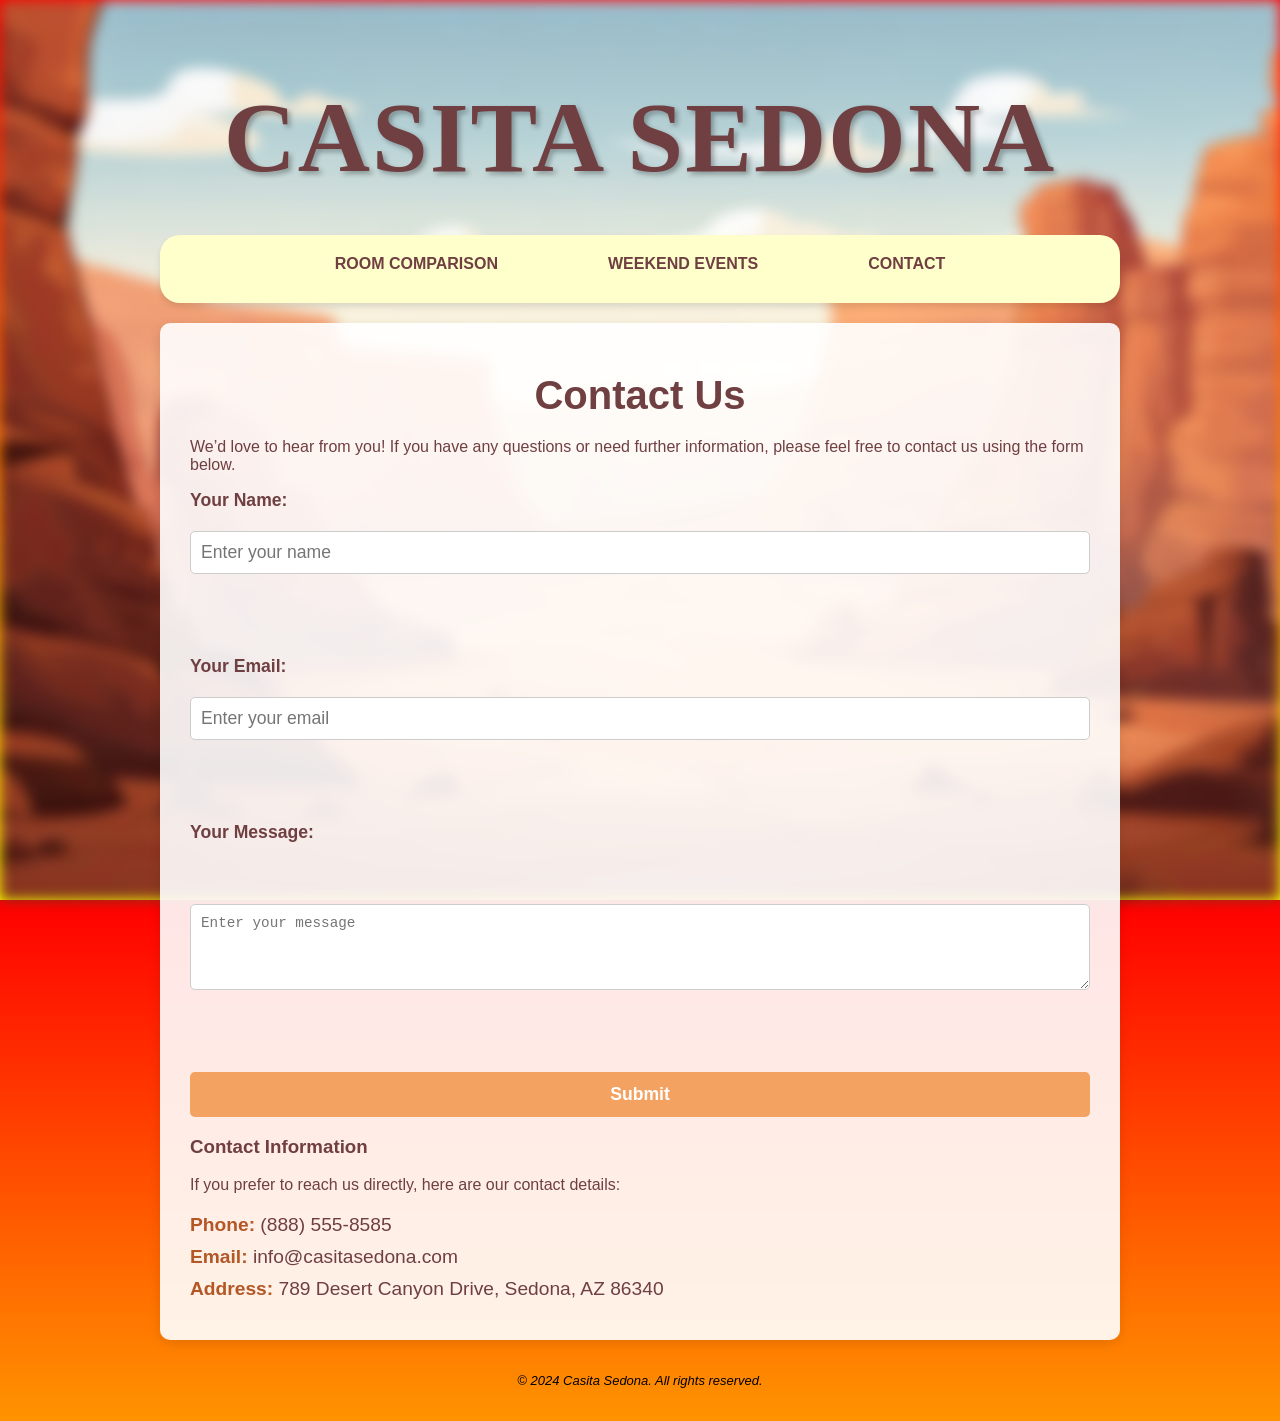
==== contact.html @ 320395ba "Add files via upload" ====
<!DOCTYPE html>
<html lang="en">
<head>
    <meta charset="UTF-8">
    <meta name="viewport" content="width=device-width, initial-scale=1.0">
    <title>Casita Sedona - Contact</title>
    <link href="styles/casita.css" rel="stylesheet">
</head>
<body>
    <div id="wrapper">
        <header>
            <h1 id="title-link"><a href="index.html">Casita Sedona</a></h1>
        </header>

        <nav>
            <ul>
                <li><a href="rooms/rooms-comparison.html">Room Comparison</a></li>
                <li><a href="events/weekend.html">Weekend Events</a></li>
                <li><a href="contact.html">Contact</a></li>
            </ul>
        </nav>

        <main id="contact-page">
            <h2>Contact Us</h2>
            <p>We’d love to hear from you! If you have any questions or need further information, please feel free to contact us using the form below.</p>

            <form action="#" method="POST" id="contact-form">
                <label for="name">Your Name:</label>
                <input type="text" id="name" name="name" placeholder="Enter your name" required><br><br>

                <label for="email">Your Email:</label>
                <input type="email" id="email" name="email" placeholder="Enter your email" required><br><br>

                <label for="message">Your Message:</label><br>
                <textarea id="message" name="message" rows="4" cols="50" placeholder="Enter your message" required></textarea><br><br>

                <input type="submit" value="Submit">
            </form>

            <h3>Contact Information</h3>
            <p>If you prefer to reach us directly, here are our contact details:</p>
            <ul id="contact-info">
                <li><strong>Phone:</strong> (888) 555-8585</li>
                <li><strong>Email:</strong> info@casitasedona.com</li>
                <li><strong>Address:</strong> 789 Desert Canyon Drive, Sedona, AZ 86340</li>
            </ul>
        </main>

        <footer>
            <p>&copy; 2024 Casita Sedona. All rights reserved.</p>
        </footer>
    </div>
</body>
</html>
---- styles/casita.css ----
header, nav, main, footer { 
    display: block; 
}

main img { 
    float: right; /* positions the image to the right side */
    padding: 20px; /* adjusts spacing */
}

html, body {
    height: 100%; /* sets full height */
    margin: 0; /* removes margin */
    padding: 0; /* removes padding */
}

body {	
    font-family: Verdana, Arial, sans-serif; /* font choices */
    position: relative; /* allows for precise positioning */
    background-image: linear-gradient(red, yellow); /* gradient background */
}

body::before { /* blurred background image */
    content: ""; /* no actual content */
    position: fixed; /* stays in place */
    left: 0;
    right: 0;
    top: 0;
    bottom: 0;
    background-image: url(../images/canyonpic.jpg); /* canyon image */
    background-size: cover; /* covers the whole area */
    background-position: center center; /* centers the image */
    background-repeat: no-repeat; /* prevents repetition */
    filter: blur(7px); /* adds blur */
    z-index: -1; /* places it behind content */
}

#wrapper { 
    width: 960px; /* centers and sets max width */
    margin: auto; /* auto-centers */
    background-color: transparent; /* no background color */
}

header {
    background: none; /* ensures there is no background */
    color: #b35726; /* changes header color */
    text-align: center; /* aligns it to the center */
    padding: 40px 20px; /* adds padding to the header */
	font-size: 40px; /* sets the font size */
	text-transform: uppercase; /* makes the text uppercase */
}

header h1 {
    font-size: 2.5em; /* changes font size */
    margin: 0; /*sets margin */
}

header p {
    font-size: 1.2em; /* changes font size */
    margin: 10px 0 0; /* changes margin */
}
/* Styling for the title link */
#title-link {
    text-decoration: none; /* removes underline */
    color: #e67c20; /* changes title color */
    font-weight: bold; /* makes it bold */
    font-family: 'Lora', serif; /* changes font */
    letter-spacing: 2px; /* adds spacing between characters */
    text-transform: uppercase; /* makes the title all caps */
    text-shadow: 3px 3px 5px rgba(0, 0, 0, 0.3); /* adds a shadow */
    transition: transform 0.3s ease, color 0.3s ease; /* transitions */
}

/*removes underline from the title */
#title-link a {
	text-decoration: none; /* removes underliner */
}
#title-link a:hover {
	text-decoration: none; /* removes underline from the hover */
}

#title-link:hover {
    transform: scale(1.1); /* zoom on hover */
    color: #fff; /* changes color to white when you hover */
}

header {
    text-align: center; /* centers the header */
    margin: 40px 0; /* adds margin */
}

header h1 {
    margin: 0; /* no margin */
    padding: 0; /* no padding */
}

nav {
    padding: 10px 0; /* Add balanced padding for top and bottom */
    margin-top: -40px; /* Adjust upward positioning slightly */
    margin-bottom: 20px; /* Decrease bottom margin for tighter spacing */
    width: 100%; /* Full width */
    background-color: #ffffcc; /* Light yellow for nav */
    display: flex; /* Use flexbox for layout */
    justify-content: center; /* Center the navigation items */
    border-radius: 20px; /* Round corners */
    text-transform: uppercase; /* Keep text uppercase */
    box-shadow: 0 4px 6px rgba(0, 0, 0, 0.1); /* Subtle shadow for depth */
}

nav ul {
    list-style-type: none; /* Remove bullet points */
    margin: 0; /* Reset margin */
    padding: 0; /* Reset padding */
    display: flex; /* Align items in a row */
    justify-content: center; /* Center the nav items */
    gap: 80px; /* Add consistent spacing between nav items */
}

nav li {
    font-weight: bold; /* Bold text */
    padding: 10px 15px; /* Adjust padding for balance */
    text-align: center; /* Center text */
}

nav a { 
    text-decoration: none; /* Remove underline */
    color: #c1621f; /* Primary color for links */
    display: block; /* Ensure clickable area is block-level */
    transition: color 0.3s ease, transform 0.2s; /* Add smooth transitions */
}

nav a:link { color: #6f3f41; } /* Default link color */
nav a:visited { color: #4d2c3e; } /* Visited link color */
nav a:hover { 
    color: #d35a31; 
    text-decoration: none; 
    transform: scale(1.05); /* Slight scale effect on hover */
}


main { 
	border-top: #b65b34;
    background-color: rgba(255, 255, 204, 0.9); /* slight transparency */
    margin-top: 20px; /* adds space above */
    padding: 20px; /* adds padding to the main content */
    min-height: 500px; /* minimum height of main content */
    color: #6f3f41; /* changes color */
    border-radius: 10px; /* rounded corners */
    box-shadow: 0 4px 8px rgba(0, 0, 0, 0.2); /* subtle shadow */
}

h1 {
    font-family: 'Trebuchet MS', 'Lucida Sans Unicode', Arial, sans-serif; /* fonts used */
    font-size: 4.5em; /* font size */
    text-align: center; /* text alignment */
}

h2 {
    font-size: 2em; /* font size */
    color: #6f4e37; /* earthy brown */
    font-weight: bold; /* changes it to bold */
    text-align: left; /* aligns the text to the left */
    margin-top: 20px; /* margin for above the title */
}

ul {
    padding-left: 20px; /* adds padding to the left */
    margin: 10px 0; /* margin for the list */
}

ul li {
    margin-bottom: 10px; /* adds space below */
}

ul li strong {
    color: #6f4e37; /* changes color */
}

a {
    color: #f4a261; /* changes color */
    text-decoration: none; /* ensures there is no underline */
}

a:hover {
    color: #e76f51; /* changes color */
}

a.cta {
    display: inline-block; /* makes it fall inline */
    margin-top: 20px; /* margin above the button */
    padding: 10px 20px; /* adds padding */
    background-color: #f4a261; /* changes the background color */
    color: white; /* changes color */
    text-decoration: none; /* removes underline */
    font-weight: bold; /* changes font weight */
    border-radius: 5px; /*  adds rounded corners */
    text-align: center; /* aligns the text in the center */
}

a.cta:hover {
    background-color: #e76f51; /* changes hover color */
    transition: background-color 0.3s; /* transition */
}
/* weekend events */
#weekend-events {
    font-family: 'Verdana', sans-serif; /* fonts used */
    margin: 40px auto; /* centers it */
    padding: 20px; /* adds padding */
    max-width: 960px; /* sets the width max */
    background-color: rgba(255, 255, 255, 0.8); /* transparency for background */
    border-radius: 10px; /* rounded corners */
    box-shadow: 0 4px 12px rgba(0, 0, 0, 0.1); /* shadow */
}

#weekend-events h2 {
    text-align: center; /*centers the text */
    font-size: 2.5em; /* size of the font */
    color: #6f3f41; /* changes color */
    font-weight: bold; /* makes it bold */
    margin-bottom: 20px; /* adds spacing */
}

#weekend-events p {
    text-align: center; /* centers text */
    font-size: 1.2em; /* changes font size */
    margin-bottom: 30px; /* adds spacing */
    color: #6f3f41; /* changes color */
}

/* event days styling */
.event-day {
    margin-bottom: 40px; /* adds spacing */
}

.event-day h3 {
    font-size: 2em; /* changes font size */
    color: #c1621f; /* changes color */
    font-weight: bold; /* makes it bold */
    margin-bottom: 15px; /* adds spacing to the bottomg */
    text-align: left; /* aligns the text to the left */
    text-transform: uppercase; /* changes it to uppercase */
    letter-spacing: 2px; /* adds spacing between letters */
}

.event-day ul {
    list-style-type: none; /* removes list style */
    margin: 0; /* removes margin */
    padding: 0; /* removes padding */
}

.event-day li {
    background-color: #f4f1e1; /* background for events */
    padding: 15px; /* adds padding */
    margin-bottom: 15px; /* spacing for bottom */
    border-radius: 5px; /* rounded corner */
    box-shadow: 0 2px 6px rgba(0, 0, 0, 0.1); /* adds shadow */
}

.event-day li strong {
    font-size: 1.3em; /* font size */
    color: #c1621f; /* changes event names color */
}

.event-day li em {
    display: block; /* inline block */
    margin-top: 10px; /*spacing for the top */
    font-style: italic; /* changes to italic */
    font-size: 1em; /* changes font size */
    color: #6f3f41; /* changes color */
}

.book-now {
    background-color: #f4a261; /* changes color */
    padding: 20px; /* adds padding */
    text-align: center; /* aligns the text in the center */
    margin-top: 40px; /* spacing to the top */
    border-radius: 8px; /* rounded edges */
    box-shadow: 0 4px 10px rgba(0, 0, 0, 0.1); /* adds shadow */
}

.book-now p {
    color: white; /* changes color */
    font-size: 1.2em; /* changes font size */
    font-weight: bold; /* makes bold */
    margin: 0; /* removes margin */
}

.book-now strong {
    color: #ffffff; /* changes color */
    font-size: 1.3em; /* changes font size */
}

.event-day li:hover {
    background-color: #e1d9c6; /* background on hover */
    transform: translateY(-5px); /* adds transition */
    transition: background-color 0.3s ease, transform 0.3s ease; /* zoom in hover */
}

a {
    color: #6f3f41; /* changes color */
    text-decoration: none; /* removes decorations */
}

a:hover {
    color: #c1621f; /* changes color */
    text-decoration: underline; /* adds underline */
}


footer {
	background-image: none; /* no background image */
    padding: 20px; /* adds padding */
    text-align: center; /* aligns to center */
    font-size: small; /* changes font size */
    font-style: italic; /* changes to italic */
}
@keyframes fadeIn { /* adds transition */
    from {
        opacity: 0;
    }
    to {
        opacity: 1;
    }
}
header, nav, main, footer {
    animation: fadeIn 2s ease-in-out; /* fade-in animation */
}

/* Styling for the main content */
.homepage-main {
    max-width: 1200px; /* ensures the main content is responsive */
    margin: 20px auto; /* centers the content */
    padding: 20px; /* padding around the content */
    background-color: rgba(255, 255, 255, 0.8); /* slightly transparent background */
    border-radius: 10px; /* rounded corners */
    box-shadow: 0 4px 10px rgba(0, 0, 0, 0.1); /* subtle shadow */
}

.homepage-main h2 {
    font-size: 2.5em; /* larger font size for subtitle */
    color: #b35726; /* matches header color */
    text-align: center; /* center align */
    margin-bottom: 20px; /* adds space below */
}

.homepage-main h3 {
    font-size: 1.8em; /* medium-sized heading */
    color: #6f4e37; /* earthy brown */
    margin-top: 30px; /* spacing above */
}

.homepage-main p {
    font-size: 1.2em; /* readable font size */
    line-height: 1.6; /* improves readability */
    color: #6f3f41; /* earthy color */
}

/* Hover effect for links in the main content */
.homepage-main a:hover {
    color: #e76f51; /* changes color on hover */
    text-decoration: underline; /* underline on hover */
}

/* Button styling */
a.cta {
    display: inline-block; /* aligns the button inline */
    margin-top: 30px; /* space from previous content */
    padding: 15px 30px; /* bigger padding for the button */
    background-color: #f4a261; /* warm button color */
    color: white; /* text color */
    text-decoration: none; /* no underline */
    font-weight: bold; /* makes it bold */
    border-radius: 5px; /* rounded corners */
    text-align: center; /* centers the button text */
    transition: background-color 0.3s, transform 0.3s; /* smooth transitions */
}

a.cta:hover {
    background-color: #e76f51; /* darker button on hover */
    transform: translateY(-3px); /* slight raise effect */
}

/* Responsive Design - mobile-friendly */
@media (max-width: 768px) {
    /* Main content styling */
    .homepage-main {
        padding: 15px; /* less padding */
        margin: 10px; /* smaller margin */
    }

    /* Smaller font sizes for headings on mobile */
    .homepage-main h2 {
        font-size: 2em; /* smaller subtitle */
    }

    .homepage-main h3 {
        font-size: 1.5em; /* smaller heading */
    }

    .homepage-main p {
        font-size: 1em; /* smaller paragraph text */
    }

    /* Stack navigation items vertically on mobile */
    nav ul {
        flex-direction: column; /* stack links */
        align-items: center; /* centers the items */
    }

    /* Adjust navigation link styling */
    nav li {
        padding: 10px; /* reduce padding */
    }
}

/* Add a subtle fade effect for content in homepage */
.homepage-main {
    animation: fadeIn 1.5s ease-in-out;
}



/* Footer links hover effect */
footer a:hover {
    color: #e76f51; /* changes footer link color */
    text-decoration: underline; /* adds underline */
}
/* Specific styles for the Contact Page */
#contact-page {
    background-color: rgba(255, 255, 255, 0.9); /* Light background for contact page */
    padding: 30px;
    border-radius: 10px; /* Rounded corners */
    box-shadow: 0 4px 12px rgba(0, 0, 0, 0.1); /* Subtle shadow */
    margin-top: 20px; /* Spacing from top */
    color: #6f3f41; /* Text color */
}

/* Styling for the contact form */
#contact-form {
    display: flex;
    flex-direction: column;
    gap: 20px; /* Space between form elements */
    font-size: 1.1em;
}

#contact-form label {
    font-weight: bold;
    color: #6f3f41; /* Text color for labels */
}

#contact-form input, #contact-form textarea {
    padding: 10px;
    font-size: 1em;
    border: 1px solid #ccc; /* Light border */
    border-radius: 5px; /* Rounded corners */
    width: 100%; /* Full width for form fields */
    box-sizing: border-box; /* Ensures padding doesn't affect width */
}

#contact-form textarea {
    resize: vertical; /* Allows resizing vertically */
}

/* Submit button style */
#contact-form input[type="submit"] {
    background-color: #f4a261; /* Button color */
    color: white; /* Button text color */
    font-weight: bold;
    border: none; /* No border */
    border-radius: 5px; /* Rounded corners */
    padding: 12px 20px;
    cursor: pointer; /* Pointer cursor on hover */
    transition: background-color 0.3s ease; /* Smooth transition */
}

#contact-form input[type="submit"]:hover {
    background-color: #e76f51; /* Darker color on hover */
}

/* Contact Information section */
#contact-info {
    list-style-type: none; /* No list styling */
    padding: 0;
    margin-top: 20px;
}

#contact-info li {
    font-size: 1.2em;
    margin-bottom: 10px; /* Space between items */
}

#contact-info li strong {
    color: #b35726; /* Highlighted color for the labels */
}

#contact-info li a {
    color: #f4a261; /* Link color */
    text-decoration: none; /* Removes underline */
}

#contact-info li a:hover {
    color: #e76f51; /* Link hover color */
}

/* Responsive design for smaller screens */
@media (max-width: 768px) {
    #contact-page {
        padding: 20px; /* Adjust padding for smaller screens */
    }

    #contact-form {
        font-size: 1em; /* Smaller font for smaller screens */
    }

    #contact-form input, #contact-form textarea {
        font-size: 1em; /* Adjust input field size */
    }
}

/* Additional Styles for the Table */
table {
    width: 100%; /* Ensures the table spans the width of the container */
    border-collapse: collapse; /* Collapses table borders for a cleaner look */
    margin-top: 30px; /* Adds space above the table */
}

th, td {
    padding: 15px; /* Adds space around table content */
    text-align: center; /* Centers the text in each cell */
    border: 1px solid #b35726; /* Adds a border with the same color as the header */
}

th {
    /* background-color: #f4a261; /* Light orange background for headers */
    /* color: white; /* White text for header */
    font-size: 1.2em; /* Larger font for the header */
    text-transform: uppercase; /* Uppercase text for headers */
}

td {
    background-color: #ffffff; /* White background for table cells */
    color: #6f4e37; /* Earthy brown text color for table content */
    font-size: 1.1em; /* Slightly larger font size for readability */
}

tbody tr:nth-child(even) {
    background-color: #f9f9f9; /* Slight gray background for even rows */
}

tbody tr:hover {
    background-color: #f4a261; /* Highlight rows on hover with a light orange */
    /* color: white; /* Change text color to white on hover */
    cursor: pointer; /* Changes the cursor to a pointer */
}

/* Adding spacing and styling for the room comparison title */
h2 {
    font-size: 2.5em; /* Increase font size for better visibility */
    text-align: center; /* Center-align the title */
    color: #6f3f41; /* Earthy brown color */
    margin-top: 20px; /* Adds spacing above the title */
    margin-bottom: 20px; /* Adds spacing below the title */
}

/* Adding padding and alignment to the main content */
main {
    padding: 20px; /* Adds padding to the main content */
    background-color: rgba(255, 255, 204, 0.9); /* Slight transparency for background */
    box-shadow: 0 4px 8px rgba(0, 0, 0, 0.1); /* Adds shadow around the content */
    margin-top: 30px; /* Adds spacing from the top */
    color: #6f3f41; /* Text color */
    border-radius: 10px; /* Rounded corners */
}

/* Mobile responsiveness for table */
@media (max-width: 768px) {
    table {
        font-size: 1em; /* Adjust font size for smaller screens */
    }

    th, td {
        padding: 10px; /* Adjust padding for smaller screens */
    }
}
table {
    width: 100%;
    border-collapse: separate;
    border-spacing: 0 10px; /* Adds space between rows */
    margin-top: 20px;
    box-shadow: 0 4px 8px rgba(0, 0, 0, 0.1); /* subtle shadow */
    border-radius: 10px; /* rounded corners */
}

th, td {
    padding: 12px 20px;
    text-align: left;
    font-size: 1.2em;
    border: 1px solid #ddd; /* light border */
    border-radius: 8px;
}

th {
    /* background-color: #f4a261; /* warm background color */
    /* color: white; /* white text */
    text-transform: uppercase; /* makes header text uppercase */
    font-weight: bold;
}

tbody tr {
    background-color: #f4f1e1; /* light background for the rows */
    transition: background-color 0.3s ease; /* smooth transition for hover */
}

tbody tr:nth-child(odd) {
    background-color: #fff; /* white background for odd rows */
}

tbody tr:hover {
    background-color: #e1d9c6; /* background color on hover */
}

td {
    color: #6f3f41; /* text color */
}

td:nth-child(2), td:nth-child(3) {
    text-align: center; /* center-align the values */
}

tbody tr td:first-child {
    font-weight: bold; /* make the feature name bold */
}

/* Optional: Add a small icon next to feature names for visual appeal */
td:first-child::before {
    content: "\1F4B0"; /* Dollar icon */
    margin-right: 10px;
}

/* Responsive Design for table */
@media (max-width: 768px) {
    table {
        font-size: 1em; /* adjust font size for small screens */
    }

    th, td {
        padding: 10px; /* less padding for smaller screens */
    }
}
/* Styling for the entire table */
table {
    width: 100%; /* Ensure the table takes full width */
    border-collapse: collapse; /* Ensures no spacing between borders */
    background-color: #ffffff; /* White background for the table */
    color: #333; /* Dark text color for table content */
    font-family: 'Arial', sans-serif; /* Clean, readable font */
}

/* Table Header Styling */
th {
    /* background-color: #f4a261; /* Orange background for header */
    color: #6f4e37; 
    text-align: left;
    padding: 10px 15px;
    font-weight: bold;
}
#canyon-main {
    background-color: rgba(255, 255, 255, 0.85); /* Slightly more opaque for better readability */
    padding: 40px;
    margin-top: 20px;
    border-radius: 15px; /* Slightly more rounded corners */
    box-shadow: 0 6px 15px rgba(0, 0, 0, 0.1); /* Soft, deeper shadow for more depth */
    backdrop-filter: blur(10px); /* Adding a soft blur for a more cozy feel */
}

#canyon-room-title {
    font-size: 2.8em; /* Slightly larger for emphasis */
    color: #5d3f1f; /* A darker, rich brown for the title */
    text-align: center;
    font-weight: bold;
    margin-bottom: 25px; /* Increased space below title */
    text-transform: uppercase; /* Adds a more formal touch */
    letter-spacing: 1.5px; /* Subtle letter spacing for elegance */
}

#canyon-room-list {
    list-style-type: none;
    margin: 0;
    padding: 0;
    font-family: 'Georgia', serif; /* Rustic font for the room details */
}

#canyon-room-item {
    display: flex;
    flex-direction: column; /* Stacks the image and details vertically */
    align-items: center; /* Centers everything */
    margin-bottom: 30px; /* More space between room items */
    padding: 20px;
    background-color: rgba(245, 226, 186, 0.8); /* Light warm background for each item */
    border-radius: 10px;
    box-shadow: 0 4px 12px rgba(0, 0, 0, 0.12); /* Slightly deeper shadow */
    text-align: center; /* Centers the content of each room item */
}

#canyon-room-img {
    width: 300px; /* Increased image width */
    height: 225px; /* Increased image height */
    border-radius: 8px; /* Rounded corners for the image */
    margin-bottom: 20px; /* Space below the image */
    box-shadow: 0 4px 12px rgba(0, 0, 0, 0.15); /* More prominent shadow around image */
    object-fit: cover; /* Ensures image fits well inside the box */
}

#canyon-room-details {
    font-size: 1.3em; /* Slightly larger for pricing emphasis */
    color: #c1621f; /* Accent color for price */
    font-weight: bold;
    margin-bottom: 15px; /* Space below price */
}

#canyon-room-description {
    font-size: 1.1em; /* Slightly larger for better readability */
    color: #6f3f41; /* Matches the rustic feel */
    line-height: 1.6; /* More space between lines for readability */
    margin-top: 10px;
    max-width: 80%; /* Ensures description doesn’t stretch too wide */
    margin-bottom: 10px; /* Space below description */
    text-align: center;
    margin-left: auto; 
    margin-right: auto;
}

#canyon-footer {
    text-align: center;
    padding: 25px;
    color: black;
    margin-top: 30px; /* Increased margin between footer and content */
}

#canyon-footer p {
    margin: 0;
    text-transform: uppercase; /* Adds a formal feel to the footer text */
}
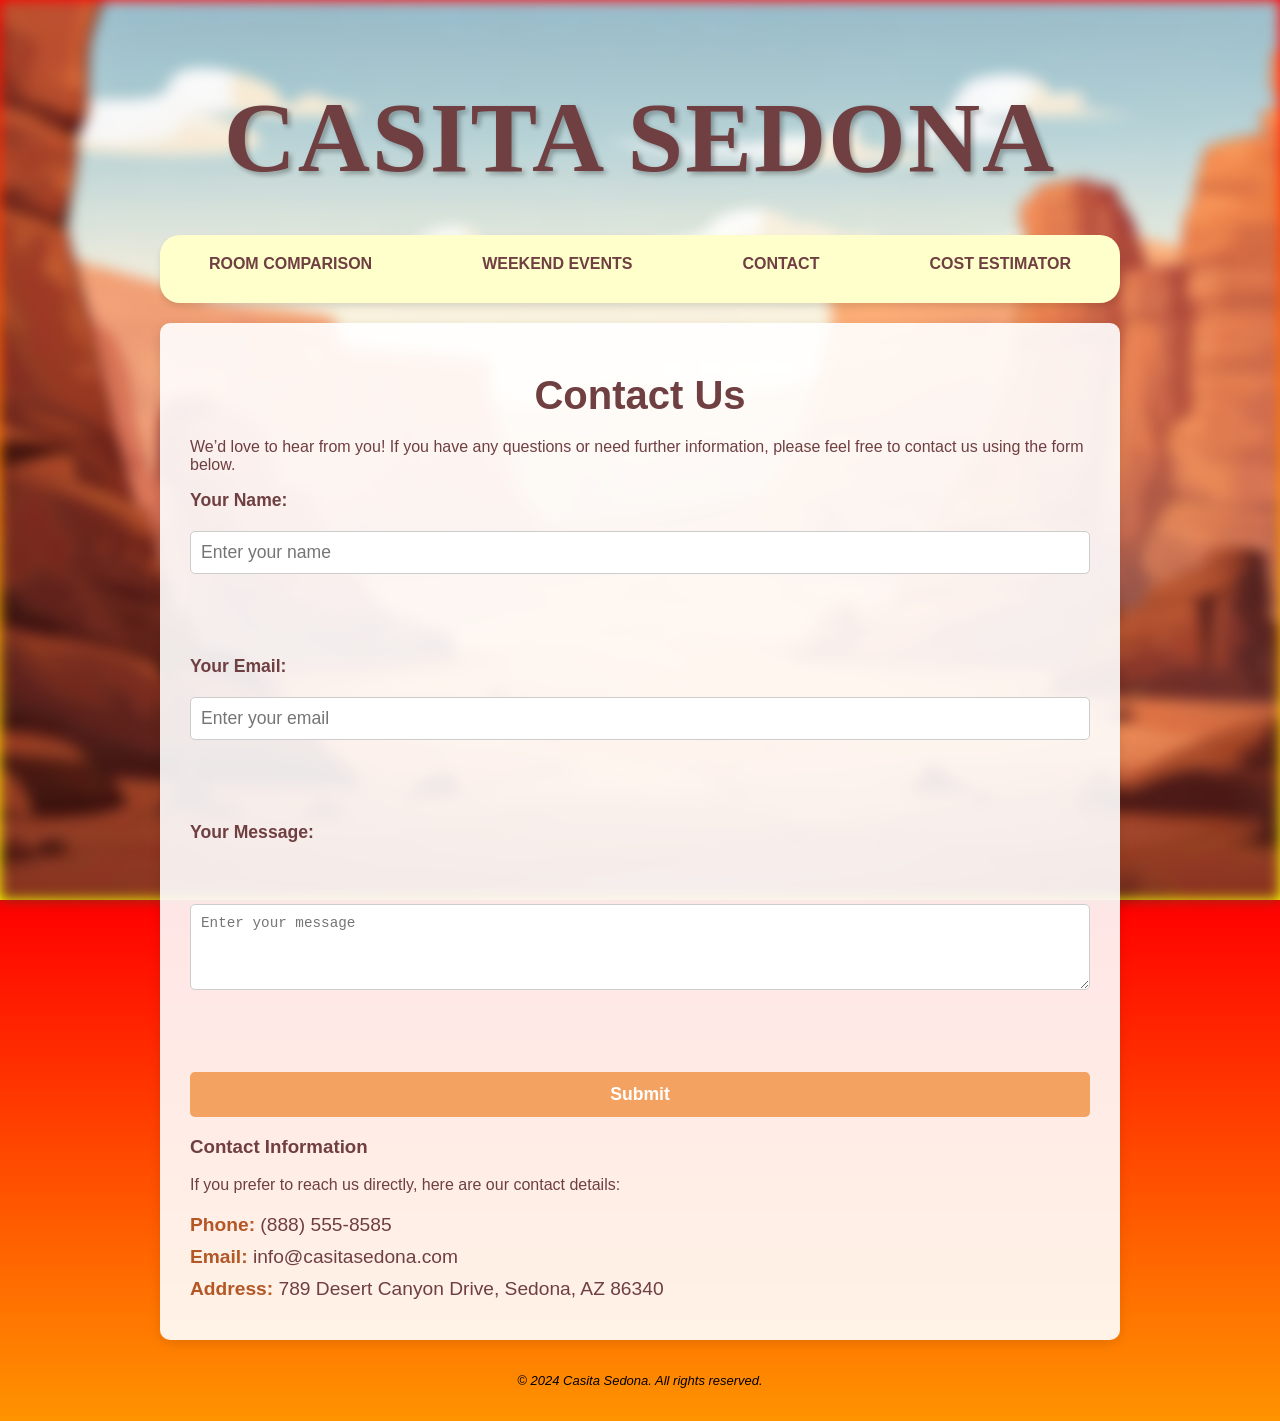
==== commit a884f627: "Add files via upload" ====
--- a/contact.html
+++ b/contact.html
@@ -17,6 +17,7 @@
                 <li><a href="rooms/rooms-comparison.html">Room Comparison</a></li>
                 <li><a href="events/weekend.html">Weekend Events</a></li>
                 <li><a href="contact.html">Contact</a></li>
+                <li><a href="estimate.html">Cost Estimator</a></li>
             </ul>
         </nav>
 
--- a/styles/casita.css
+++ b/styles/casita.css
@@ -630,13 +630,7 @@
     font-weight: bold; /* make the feature name bold */
 }
 
-/* Optional: Add a small icon next to feature names for visual appeal */
-td:first-child::before {
-    content: "\1F4B0"; /* Dollar icon */
-    margin-right: 10px;
-}
-
-/* Responsive Design for table */
+
 @media (max-width: 768px) {
     table {
         font-size: 1em; /* adjust font size for small screens */
@@ -646,16 +640,16 @@
         padding: 10px; /* less padding for smaller screens */
     }
 }
-/* Styling for the entire table */
+
 table {
-    width: 100%; /* Ensure the table takes full width */
-    border-collapse: collapse; /* Ensures no spacing between borders */
+    width: 100%; /*  the table takes full width */
+    border-collapse: collapse; /*  no spacing between borders */
     background-color: #ffffff; /* White background for the table */
     color: #333; /* Dark text color for table content */
-    font-family: 'Arial', sans-serif; /* Clean, readable font */
-}
-
-/* Table Header Styling */
+    font-family: 'Arial', sans-serif; /* font */
+}
+
+
 th {
     /* background-color: #f4a261; /* Orange background for header */
     color: #6f4e37; 
@@ -664,50 +658,50 @@
     font-weight: bold;
 }
 #canyon-main {
-    background-color: rgba(255, 255, 255, 0.85); /* Slightly more opaque for better readability */
+    background-color: rgba(255, 255, 255, 0.85); 
     padding: 40px;
     margin-top: 20px;
-    border-radius: 15px; /* Slightly more rounded corners */
-    box-shadow: 0 6px 15px rgba(0, 0, 0, 0.1); /* Soft, deeper shadow for more depth */
-    backdrop-filter: blur(10px); /* Adding a soft blur for a more cozy feel */
+    border-radius: 15px; /*  rounded corners */
+    box-shadow: 0 6px 15px rgba(0, 0, 0, 0.1); /* shadow */
+    backdrop-filter: blur(10px); 
 }
 
 #canyon-room-title {
-    font-size: 2.8em; /* Slightly larger for emphasis */
-    color: #5d3f1f; /* A darker, rich brown for the title */
+    font-size: 2.8em; /* larger*/
+    color: #5d3f1f; /* title */
     text-align: center;
     font-weight: bold;
-    margin-bottom: 25px; /* Increased space below title */
-    text-transform: uppercase; /* Adds a more formal touch */
-    letter-spacing: 1.5px; /* Subtle letter spacing for elegance */
+    margin-bottom: 25px; /* space below title */
+    text-transform: uppercase; 
+    letter-spacing: 1.5px; /* spacing */
 }
 
 #canyon-room-list {
     list-style-type: none;
     margin: 0;
     padding: 0;
-    font-family: 'Georgia', serif; /* Rustic font for the room details */
+    font-family: 'Georgia', serif; /* font for the room details */
 }
 
 #canyon-room-item {
     display: flex;
-    flex-direction: column; /* Stacks the image and details vertically */
+    flex-direction: column; 
     align-items: center; /* Centers everything */
-    margin-bottom: 30px; /* More space between room items */
+    margin-bottom: 30px; /* space between room items */
     padding: 20px;
-    background-color: rgba(245, 226, 186, 0.8); /* Light warm background for each item */
+    background-color: rgba(245, 226, 186, 0.8); /* warm background */
     border-radius: 10px;
-    box-shadow: 0 4px 12px rgba(0, 0, 0, 0.12); /* Slightly deeper shadow */
-    text-align: center; /* Centers the content of each room item */
+    box-shadow: 0 4px 12px rgba(0, 0, 0, 0.12); /*  shadow */
+    text-align: center; /* Centers each room item */
 }
 
 #canyon-room-img {
-    width: 300px; /* Increased image width */
-    height: 225px; /* Increased image height */
-    border-radius: 8px; /* Rounded corners for the image */
+    width: 300px; /*  image width */
+    height: 225px; /* image height */
+    border-radius: 8px; /* Rounded corners for  image */
     margin-bottom: 20px; /* Space below the image */
-    box-shadow: 0 4px 12px rgba(0, 0, 0, 0.15); /* More prominent shadow around image */
-    object-fit: cover; /* Ensures image fits well inside the box */
+    box-shadow: 0 4px 12px rgba(0, 0, 0, 0.15); /* shadow around image */
+    object-fit: cover; /*image fits  */
 }
 
 #canyon-room-details {
@@ -718,11 +712,11 @@
 }
 
 #canyon-room-description {
-    font-size: 1.1em; /* Slightly larger for better readability */
-    color: #6f3f41; /* Matches the rustic feel */
-    line-height: 1.6; /* More space between lines for readability */
+    font-size: 1.1em; /* Slightly larger  */
+    color: #6f3f41; 
+    line-height: 1.6; /* More space between lines */
     margin-top: 10px;
-    max-width: 80%; /* Ensures description doesn’t stretch too wide */
+    max-width: 80%; 
     margin-bottom: 10px; /* Space below description */
     text-align: center;
     margin-left: auto; 
@@ -741,3 +735,50 @@
     text-transform: uppercase; /* Adds a formal feel to the footer text */
 }
 
+
+
+#estimate-page {
+    background-color: rgba(255, 255, 255, 0.9);
+}
+
+#estimate-form {
+    margin-top: 20px;
+}
+
+#estimate-form label {
+    display: block;
+    margin-top: 15px;
+    font-weight: bold;
+}
+
+#estimate-form select,
+#estimate-form input[type="number"] {
+    width: 100%;
+    max-width: 400px;
+    padding: 10px;
+    margin-top: 8px;
+    border: 1px solid #ccc;
+    border-radius: 5px;
+    box-sizing: border-box;
+}
+
+#estimate-form input[type="button"] {
+    background-color: #f4a261;
+    color: white;
+    border: none;
+    padding: 12px 20px;
+    border-radius: 5px;
+    cursor: pointer;
+    font-weight: bold;
+}
+
+#estimate-form input[type="button"]:hover {
+    background-color: #e76f51;
+}
+
+#result {
+    margin-top: 25px;
+    font-size: 1.3em;
+    font-weight: bold;
+    color: #b35726;
+}
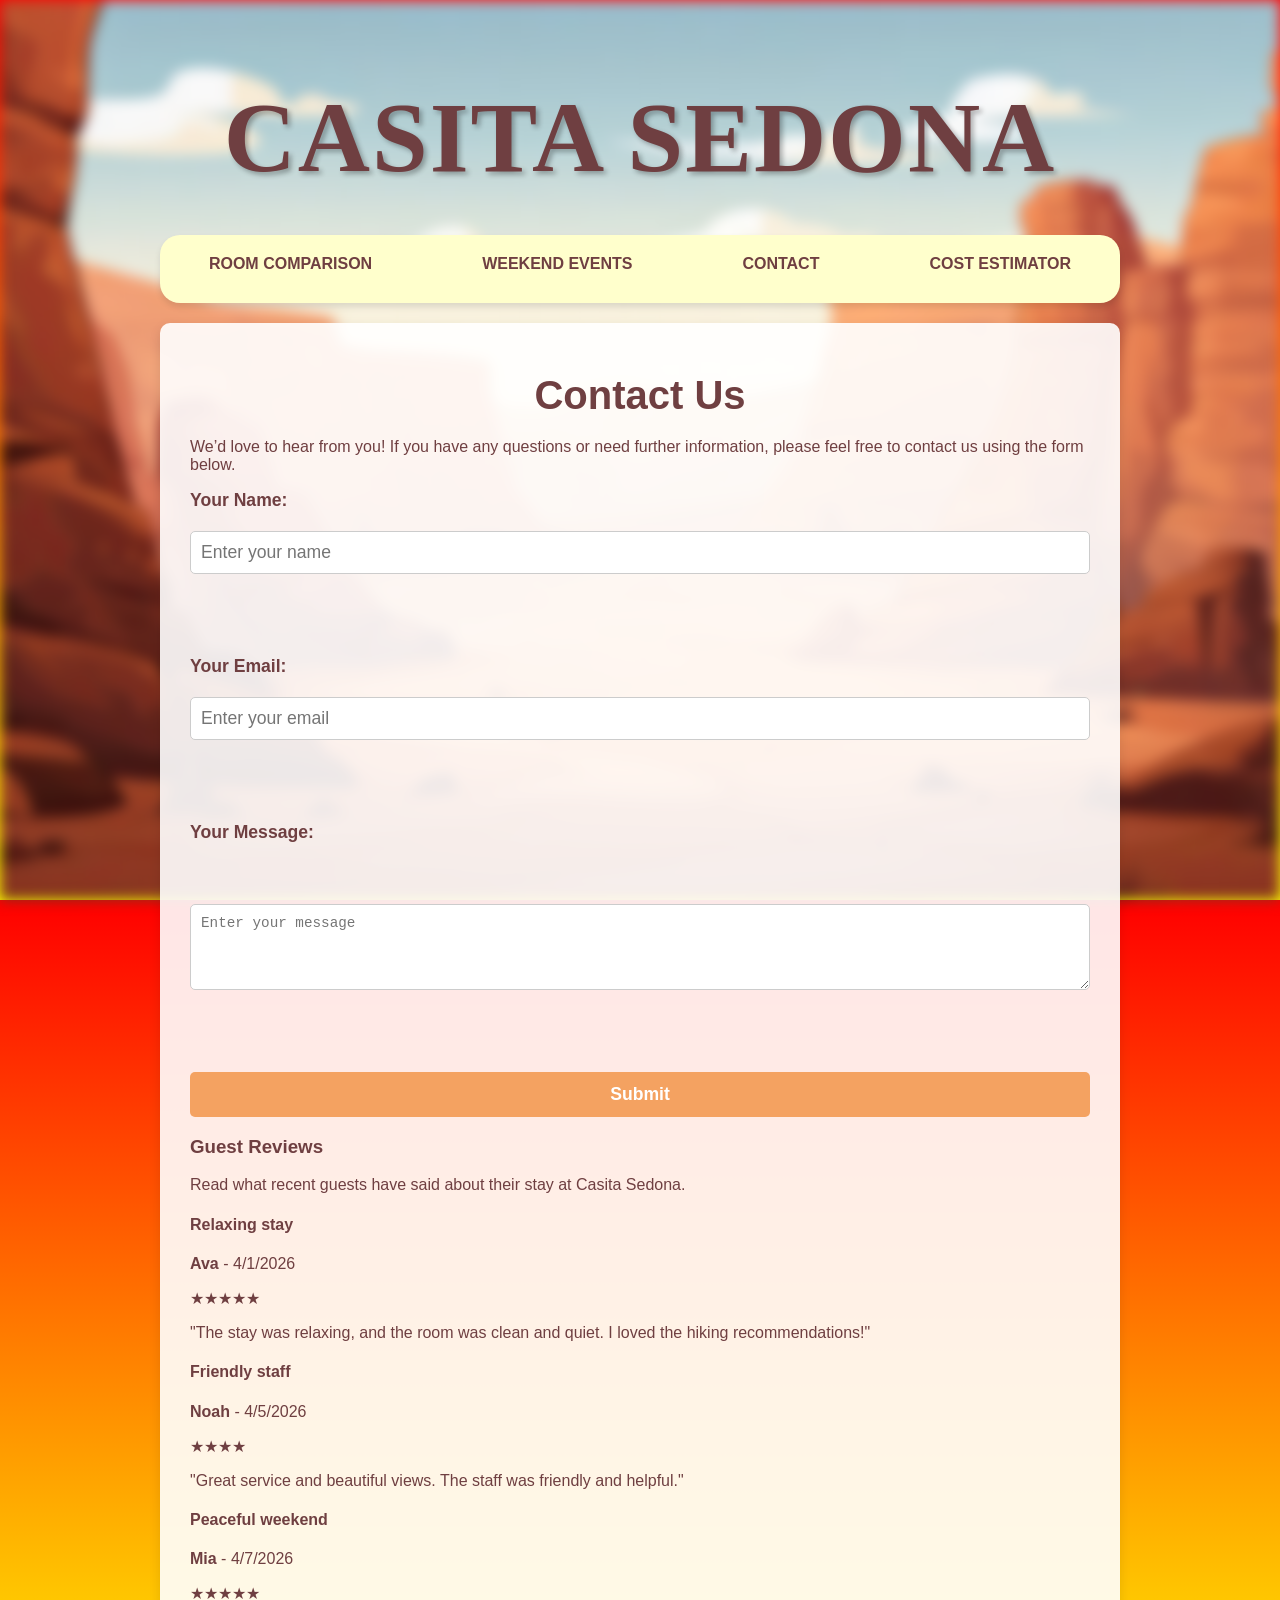
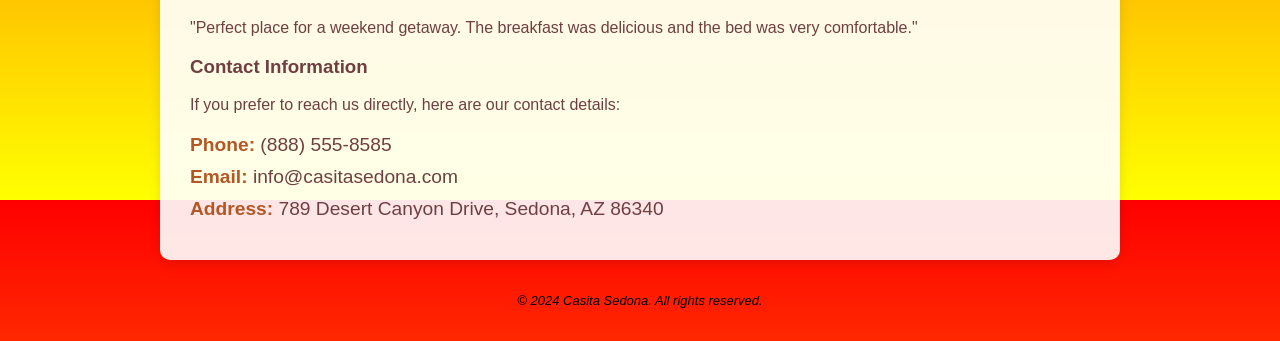
==== commit 8176c1ad: "Add files via upload" ====
--- a/contact.html
+++ b/contact.html
@@ -5,6 +5,7 @@
     <meta name="viewport" content="width=device-width, initial-scale=1.0">
     <title>Casita Sedona - Contact</title>
     <link href="styles/casita.css" rel="stylesheet">
+    <script defer src="scripts/contact.js"></script>
 </head>
 <body>
     <div id="wrapper">
@@ -38,6 +39,12 @@
                 <input type="submit" value="Submit">
             </form>
 
+            <article id="reviews-article">
+                <h3>Guest Reviews</h3>
+                <p>Read what recent guests have said about their stay at Casita Sedona.</p>
+                <div id="review-list"></div>
+            </article>
+
             <h3>Contact Information</h3>
             <p>If you prefer to reach us directly, here are our contact details:</p>
             <ul id="contact-info">
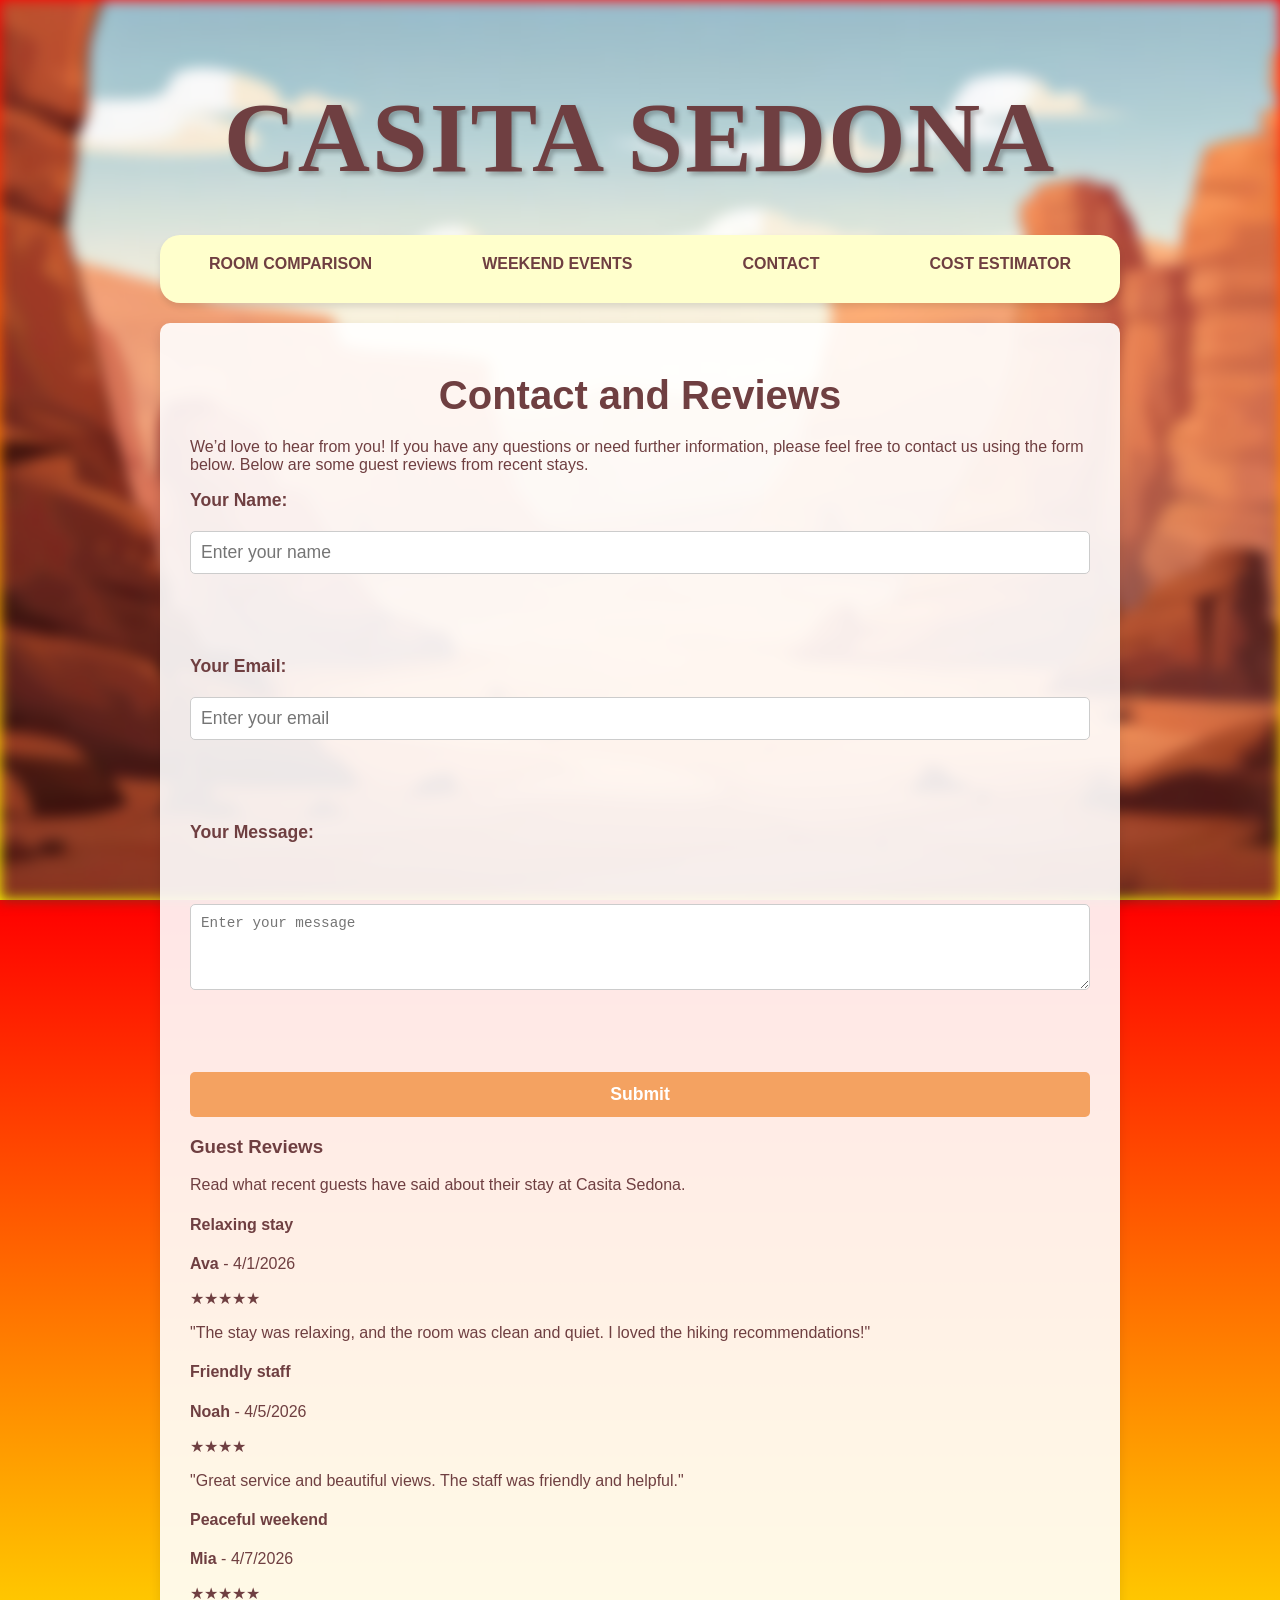
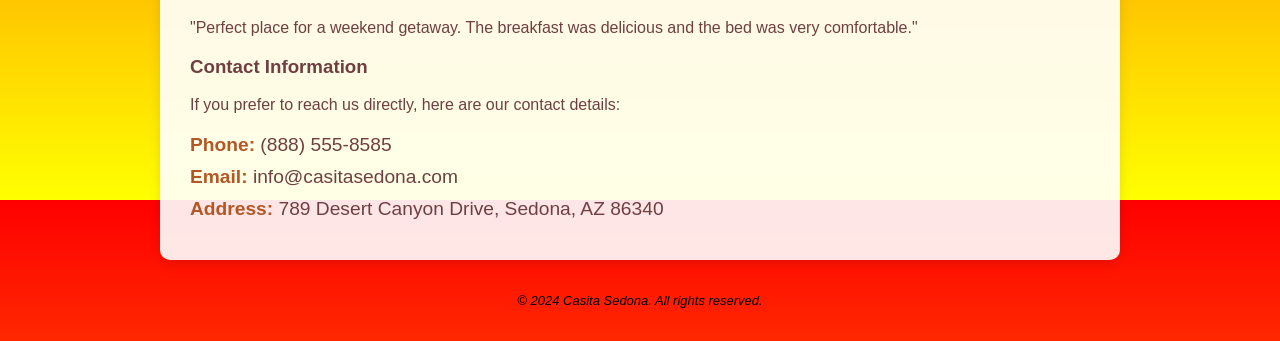
==== commit de9ca642: "Add files via upload" ====
--- a/contact.html
+++ b/contact.html
@@ -3,7 +3,7 @@
 <head>
     <meta charset="UTF-8">
     <meta name="viewport" content="width=device-width, initial-scale=1.0">
-    <title>Casita Sedona - Contact</title>
+    <title>Casita Sedona - Contact and Reviews</title>
     <link href="styles/casita.css" rel="stylesheet">
     <script defer src="scripts/contact.js"></script>
 </head>
@@ -23,8 +23,8 @@
         </nav>
 
         <main id="contact-page">
-            <h2>Contact Us</h2>
-            <p>We’d love to hear from you! If you have any questions or need further information, please feel free to contact us using the form below.</p>
+            <h2>Contact and Reviews</h2>
+            <p>We’d love to hear from you! If you have any questions or need further information, please feel free to contact us using the form below. Below are some guest reviews from recent stays.</p>
 
             <form action="#" method="POST" id="contact-form">
                 <label for="name">Your Name:</label>
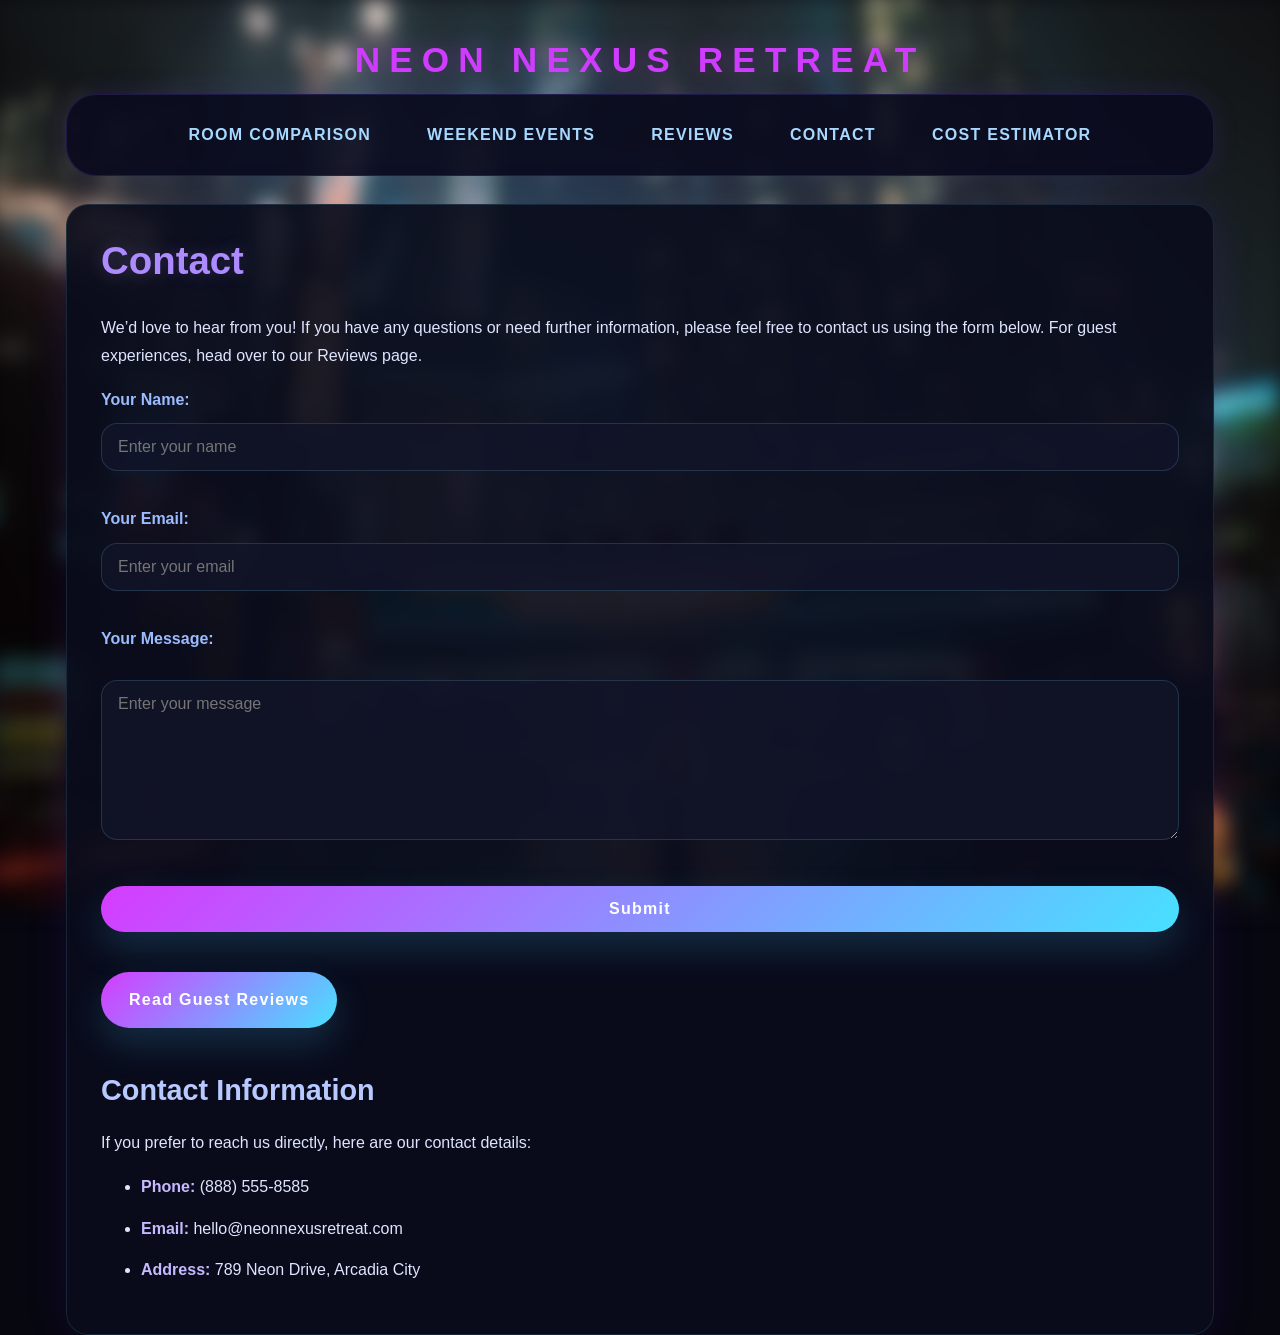
==== commit 3698e5e8: "Add files via upload" ====
--- a/contact.html
+++ b/contact.html
@@ -3,28 +3,29 @@
 <head>
     <meta charset="UTF-8">
     <meta name="viewport" content="width=device-width, initial-scale=1.0">
-    <title>Casita Sedona - Contact and Reviews</title>
+    <title>Neon Nexus Retreat - Contact</title>
     <link href="styles/casita.css" rel="stylesheet">
     <script defer src="scripts/contact.js"></script>
 </head>
 <body>
     <div id="wrapper">
         <header>
-            <h1 id="title-link"><a href="index.html">Casita Sedona</a></h1>
+            <h1 id="title-link"><a href="index.html">Neon Nexus Retreat</a></h1>
         </header>
 
         <nav>
             <ul>
                 <li><a href="rooms/rooms-comparison.html">Room Comparison</a></li>
                 <li><a href="events/weekend.html">Weekend Events</a></li>
+                <li><a href="reviews.html">Reviews</a></li>
                 <li><a href="contact.html">Contact</a></li>
                 <li><a href="estimate.html">Cost Estimator</a></li>
             </ul>
         </nav>
 
         <main id="contact-page">
-            <h2>Contact and Reviews</h2>
-            <p>We’d love to hear from you! If you have any questions or need further information, please feel free to contact us using the form below. Below are some guest reviews from recent stays.</p>
+            <h2>Contact</h2>
+            <p>We’d love to hear from you! If you have any questions or need further information, please feel free to contact us using the form below. For guest experiences, head over to our Reviews page.</p>
 
             <form action="#" method="POST" id="contact-form">
                 <label for="name">Your Name:</label>
@@ -39,24 +40,16 @@
                 <input type="submit" value="Submit">
             </form>
 
-            <article id="reviews-article">
-                <h3>Guest Reviews</h3>
-                <p>Read what recent guests have said about their stay at Casita Sedona.</p>
-                <div id="review-list"></div>
-            </article>
+            <p><a class="cta" href="reviews.html">Read Guest Reviews</a></p>
 
             <h3>Contact Information</h3>
             <p>If you prefer to reach us directly, here are our contact details:</p>
             <ul id="contact-info">
                 <li><strong>Phone:</strong> (888) 555-8585</li>
-                <li><strong>Email:</strong> info@casitasedona.com</li>
-                <li><strong>Address:</strong> 789 Desert Canyon Drive, Sedona, AZ 86340</li>
+                <li><strong>Email:</strong> hello@neonnexusretreat.com</li>
+                <li><strong>Address:</strong> 789 Neon Drive, Arcadia City</li>
             </ul>
         </main>
-
-        <footer>
-            <p>&copy; 2024 Casita Sedona. All rights reserved.</p>
-        </footer>
     </div>
 </body>
 </html>
--- a/styles/casita.css
+++ b/styles/casita.css
@@ -1,784 +1,432 @@
-header, nav, main, footer { 
-    display: block; 
-}
-
-main img { 
-    float: right; /* positions the image to the right side */
-    padding: 20px; /* adjusts spacing */
-}
-
-html, body {
-    height: 100%; /* sets full height */
-    margin: 0; /* removes margin */
-    padding: 0; /* removes padding */
-}
-
-body {	
-    font-family: Verdana, Arial, sans-serif; /* font choices */
-    position: relative; /* allows for precise positioning */
-    background-image: linear-gradient(red, yellow); /* gradient background */
-}
-
-body::before { /* blurred background image */
-    content: ""; /* no actual content */
-    position: fixed; /* stays in place */
-    left: 0;
-    right: 0;
-    top: 0;
-    bottom: 0;
-    background-image: url(../images/canyonpic.jpg); /* canyon image */
-    background-size: cover; /* covers the whole area */
-    background-position: center center; /* centers the image */
-    background-repeat: no-repeat; /* prevents repetition */
-    filter: blur(7px); /* adds blur */
-    z-index: -1; /* places it behind content */
-}
-
-#wrapper { 
-    width: 960px; /* centers and sets max width */
-    margin: auto; /* auto-centers */
-    background-color: transparent; /* no background color */
-}
-
-header {
-    background: none; /* ensures there is no background */
-    color: #b35726; /* changes header color */
-    text-align: center; /* aligns it to the center */
-    padding: 40px 20px; /* adds padding to the header */
-	font-size: 40px; /* sets the font size */
-	text-transform: uppercase; /* makes the text uppercase */
-}
-
-header h1 {
-    font-size: 2.5em; /* changes font size */
-    margin: 0; /*sets margin */
-}
-
-header p {
-    font-size: 1.2em; /* changes font size */
-    margin: 10px 0 0; /* changes margin */
-}
-/* Styling for the title link */
-#title-link {
-    text-decoration: none; /* removes underline */
-    color: #e67c20; /* changes title color */
-    font-weight: bold; /* makes it bold */
-    font-family: 'Lora', serif; /* changes font */
-    letter-spacing: 2px; /* adds spacing between characters */
-    text-transform: uppercase; /* makes the title all caps */
-    text-shadow: 3px 3px 5px rgba(0, 0, 0, 0.3); /* adds a shadow */
-    transition: transform 0.3s ease, color 0.3s ease; /* transitions */
-}
-
-/*removes underline from the title */
-#title-link a {
-	text-decoration: none; /* removes underliner */
-}
-#title-link a:hover {
-	text-decoration: none; /* removes underline from the hover */
-}
-
-#title-link:hover {
-    transform: scale(1.1); /* zoom on hover */
-    color: #fff; /* changes color to white when you hover */
-}
-
-header {
-    text-align: center; /* centers the header */
-    margin: 40px 0; /* adds margin */
-}
-
-header h1 {
-    margin: 0; /* no margin */
-    padding: 0; /* no padding */
-}
-
-nav {
-    padding: 10px 0; /* Add balanced padding for top and bottom */
-    margin-top: -40px; /* Adjust upward positioning slightly */
-    margin-bottom: 20px; /* Decrease bottom margin for tighter spacing */
-    width: 100%; /* Full width */
-    background-color: #ffffcc; /* Light yellow for nav */
-    display: flex; /* Use flexbox for layout */
-    justify-content: center; /* Center the navigation items */
-    border-radius: 20px; /* Round corners */
-    text-transform: uppercase; /* Keep text uppercase */
-    box-shadow: 0 4px 6px rgba(0, 0, 0, 0.1); /* Subtle shadow for depth */
-}
-
-nav ul {
-    list-style-type: none; /* Remove bullet points */
-    margin: 0; /* Reset margin */
-    padding: 0; /* Reset padding */
-    display: flex; /* Align items in a row */
-    justify-content: center; /* Center the nav items */
-    gap: 80px; /* Add consistent spacing between nav items */
-}
-
-nav li {
-    font-weight: bold; /* Bold text */
-    padding: 10px 15px; /* Adjust padding for balance */
-    text-align: center; /* Center text */
-}
-
-nav a { 
-    text-decoration: none; /* Remove underline */
-    color: #c1621f; /* Primary color for links */
-    display: block; /* Ensure clickable area is block-level */
-    transition: color 0.3s ease, transform 0.2s; /* Add smooth transitions */
-}
-
-nav a:link { color: #6f3f41; } /* Default link color */
-nav a:visited { color: #4d2c3e; } /* Visited link color */
-nav a:hover { 
-    color: #d35a31; 
-    text-decoration: none; 
-    transform: scale(1.05); /* Slight scale effect on hover */
-}
-
-
-main { 
-	border-top: #b65b34;
-    background-color: rgba(255, 255, 204, 0.9); /* slight transparency */
-    margin-top: 20px; /* adds space above */
-    padding: 20px; /* adds padding to the main content */
-    min-height: 500px; /* minimum height of main content */
-    color: #6f3f41; /* changes color */
-    border-radius: 10px; /* rounded corners */
-    box-shadow: 0 4px 8px rgba(0, 0, 0, 0.2); /* subtle shadow */
-}
-
-h1 {
-    font-family: 'Trebuchet MS', 'Lucida Sans Unicode', Arial, sans-serif; /* fonts used */
-    font-size: 4.5em; /* font size */
-    text-align: center; /* text alignment */
-}
-
-h2 {
-    font-size: 2em; /* font size */
-    color: #6f4e37; /* earthy brown */
-    font-weight: bold; /* changes it to bold */
-    text-align: left; /* aligns the text to the left */
-    margin-top: 20px; /* margin for above the title */
-}
-
-ul {
-    padding-left: 20px; /* adds padding to the left */
-    margin: 10px 0; /* margin for the list */
-}
-
-ul li {
-    margin-bottom: 10px; /* adds space below */
-}
-
-ul li strong {
-    color: #6f4e37; /* changes color */
-}
-
-a {
-    color: #f4a261; /* changes color */
-    text-decoration: none; /* ensures there is no underline */
-}
-
-a:hover {
-    color: #e76f51; /* changes color */
-}
-
-a.cta {
-    display: inline-block; /* makes it fall inline */
-    margin-top: 20px; /* margin above the button */
-    padding: 10px 20px; /* adds padding */
-    background-color: #f4a261; /* changes the background color */
-    color: white; /* changes color */
-    text-decoration: none; /* removes underline */
-    font-weight: bold; /* changes font weight */
-    border-radius: 5px; /*  adds rounded corners */
-    text-align: center; /* aligns the text in the center */
-}
-
-a.cta:hover {
-    background-color: #e76f51; /* changes hover color */
-    transition: background-color 0.3s; /* transition */
-}
-/* weekend events */
-#weekend-events {
-    font-family: 'Verdana', sans-serif; /* fonts used */
-    margin: 40px auto; /* centers it */
-    padding: 20px; /* adds padding */
-    max-width: 960px; /* sets the width max */
-    background-color: rgba(255, 255, 255, 0.8); /* transparency for background */
-    border-radius: 10px; /* rounded corners */
-    box-shadow: 0 4px 12px rgba(0, 0, 0, 0.1); /* shadow */
-}
-
-#weekend-events h2 {
-    text-align: center; /*centers the text */
-    font-size: 2.5em; /* size of the font */
-    color: #6f3f41; /* changes color */
-    font-weight: bold; /* makes it bold */
-    margin-bottom: 20px; /* adds spacing */
-}
-
-#weekend-events p {
-    text-align: center; /* centers text */
-    font-size: 1.2em; /* changes font size */
-    margin-bottom: 30px; /* adds spacing */
-    color: #6f3f41; /* changes color */
-}
-
-/* event days styling */
-.event-day {
-    margin-bottom: 40px; /* adds spacing */
-}
-
-.event-day h3 {
-    font-size: 2em; /* changes font size */
-    color: #c1621f; /* changes color */
-    font-weight: bold; /* makes it bold */
-    margin-bottom: 15px; /* adds spacing to the bottomg */
-    text-align: left; /* aligns the text to the left */
-    text-transform: uppercase; /* changes it to uppercase */
-    letter-spacing: 2px; /* adds spacing between letters */
-}
-
-.event-day ul {
-    list-style-type: none; /* removes list style */
-    margin: 0; /* removes margin */
-    padding: 0; /* removes padding */
-}
-
-.event-day li {
-    background-color: #f4f1e1; /* background for events */
-    padding: 15px; /* adds padding */
-    margin-bottom: 15px; /* spacing for bottom */
-    border-radius: 5px; /* rounded corner */
-    box-shadow: 0 2px 6px rgba(0, 0, 0, 0.1); /* adds shadow */
-}
-
-.event-day li strong {
-    font-size: 1.3em; /* font size */
-    color: #c1621f; /* changes event names color */
-}
-
-.event-day li em {
-    display: block; /* inline block */
-    margin-top: 10px; /*spacing for the top */
-    font-style: italic; /* changes to italic */
-    font-size: 1em; /* changes font size */
-    color: #6f3f41; /* changes color */
-}
-
-.book-now {
-    background-color: #f4a261; /* changes color */
-    padding: 20px; /* adds padding */
-    text-align: center; /* aligns the text in the center */
-    margin-top: 40px; /* spacing to the top */
-    border-radius: 8px; /* rounded edges */
-    box-shadow: 0 4px 10px rgba(0, 0, 0, 0.1); /* adds shadow */
-}
-
-.book-now p {
-    color: white; /* changes color */
-    font-size: 1.2em; /* changes font size */
-    font-weight: bold; /* makes bold */
-    margin: 0; /* removes margin */
-}
-
-.book-now strong {
-    color: #ffffff; /* changes color */
-    font-size: 1.3em; /* changes font size */
-}
-
-.event-day li:hover {
-    background-color: #e1d9c6; /* background on hover */
-    transform: translateY(-5px); /* adds transition */
-    transition: background-color 0.3s ease, transform 0.3s ease; /* zoom in hover */
-}
-
-a {
-    color: #6f3f41; /* changes color */
-    text-decoration: none; /* removes decorations */
-}
-
-a:hover {
-    color: #c1621f; /* changes color */
-    text-decoration: underline; /* adds underline */
-}
-
-
-footer {
-	background-image: none; /* no background image */
-    padding: 20px; /* adds padding */
-    text-align: center; /* aligns to center */
-    font-size: small; /* changes font size */
-    font-style: italic; /* changes to italic */
-}
-@keyframes fadeIn { /* adds transition */
-    from {
-        opacity: 0;
-    }
-    to {
-        opacity: 1;
-    }
-}
-header, nav, main, footer {
-    animation: fadeIn 2s ease-in-out; /* fade-in animation */
-}
-
-/* Styling for the main content */
-.homepage-main {
-    max-width: 1200px; /* ensures the main content is responsive */
-    margin: 20px auto; /* centers the content */
-    padding: 20px; /* padding around the content */
-    background-color: rgba(255, 255, 255, 0.8); /* slightly transparent background */
-    border-radius: 10px; /* rounded corners */
-    box-shadow: 0 4px 10px rgba(0, 0, 0, 0.1); /* subtle shadow */
-}
-
-.homepage-main h2 {
-    font-size: 2.5em; /* larger font size for subtitle */
-    color: #b35726; /* matches header color */
-    text-align: center; /* center align */
-    margin-bottom: 20px; /* adds space below */
-}
-
-.homepage-main h3 {
-    font-size: 1.8em; /* medium-sized heading */
-    color: #6f4e37; /* earthy brown */
-    margin-top: 30px; /* spacing above */
-}
-
-.homepage-main p {
-    font-size: 1.2em; /* readable font size */
-    line-height: 1.6; /* improves readability */
-    color: #6f3f41; /* earthy color */
-}
-
-/* Hover effect for links in the main content */
-.homepage-main a:hover {
-    color: #e76f51; /* changes color on hover */
-    text-decoration: underline; /* underline on hover */
-}
-
-/* Button styling */
-a.cta {
-    display: inline-block; /* aligns the button inline */
-    margin-top: 30px; /* space from previous content */
-    padding: 15px 30px; /* bigger padding for the button */
-    background-color: #f4a261; /* warm button color */
-    color: white; /* text color */
-    text-decoration: none; /* no underline */
-    font-weight: bold; /* makes it bold */
-    border-radius: 5px; /* rounded corners */
-    text-align: center; /* centers the button text */
-    transition: background-color 0.3s, transform 0.3s; /* smooth transitions */
-}
-
-a.cta:hover {
-    background-color: #e76f51; /* darker button on hover */
-    transform: translateY(-3px); /* slight raise effect */
-}
-
-/* Responsive Design - mobile-friendly */
-@media (max-width: 768px) {
-    /* Main content styling */
-    .homepage-main {
-        padding: 15px; /* less padding */
-        margin: 10px; /* smaller margin */
-    }
-
-    /* Smaller font sizes for headings on mobile */
-    .homepage-main h2 {
-        font-size: 2em; /* smaller subtitle */
-    }
-
-    .homepage-main h3 {
-        font-size: 1.5em; /* smaller heading */
-    }
-
-    .homepage-main p {
-        font-size: 1em; /* smaller paragraph text */
-    }
-
-    /* Stack navigation items vertically on mobile */
-    nav ul {
-        flex-direction: column; /* stack links */
-        align-items: center; /* centers the items */
-    }
-
-    /* Adjust navigation link styling */
-    nav li {
-        padding: 10px; /* reduce padding */
-    }
-}
-
-/* Add a subtle fade effect for content in homepage */
-.homepage-main {
-    animation: fadeIn 1.5s ease-in-out;
-}
-
-
-
-/* Footer links hover effect */
-footer a:hover {
-    color: #e76f51; /* changes footer link color */
-    text-decoration: underline; /* adds underline */
-}
-/* Specific styles for the Contact Page */
-#contact-page {
-    background-color: rgba(255, 255, 255, 0.9); /* Light background for contact page */
-    padding: 30px;
-    border-radius: 10px; /* Rounded corners */
-    box-shadow: 0 4px 12px rgba(0, 0, 0, 0.1); /* Subtle shadow */
-    margin-top: 20px; /* Spacing from top */
-    color: #6f3f41; /* Text color */
-}
-
-/* Styling for the contact form */
-#contact-form {
-    display: flex;
-    flex-direction: column;
-    gap: 20px; /* Space between form elements */
-    font-size: 1.1em;
-}
-
-#contact-form label {
-    font-weight: bold;
-    color: #6f3f41; /* Text color for labels */
-}
-
-#contact-form input, #contact-form textarea {
-    padding: 10px;
-    font-size: 1em;
-    border: 1px solid #ccc; /* Light border */
-    border-radius: 5px; /* Rounded corners */
-    width: 100%; /* Full width for form fields */
-    box-sizing: border-box; /* Ensures padding doesn't affect width */
-}
-
-#contact-form textarea {
-    resize: vertical; /* Allows resizing vertically */
-}
-
-/* Submit button style */
-#contact-form input[type="submit"] {
-    background-color: #f4a261; /* Button color */
-    color: white; /* Button text color */
-    font-weight: bold;
-    border: none; /* No border */
-    border-radius: 5px; /* Rounded corners */
-    padding: 12px 20px;
-    cursor: pointer; /* Pointer cursor on hover */
-    transition: background-color 0.3s ease; /* Smooth transition */
-}
-
-#contact-form input[type="submit"]:hover {
-    background-color: #e76f51; /* Darker color on hover */
-}
-
-/* Contact Information section */
-#contact-info {
-    list-style-type: none; /* No list styling */
-    padding: 0;
-    margin-top: 20px;
-}
-
-#contact-info li {
-    font-size: 1.2em;
-    margin-bottom: 10px; /* Space between items */
-}
-
-#contact-info li strong {
-    color: #b35726; /* Highlighted color for the labels */
-}
-
-#contact-info li a {
-    color: #f4a261; /* Link color */
-    text-decoration: none; /* Removes underline */
-}
-
-#contact-info li a:hover {
-    color: #e76f51; /* Link hover color */
-}
-
-/* Responsive design for smaller screens */
-@media (max-width: 768px) {
-    #contact-page {
-        padding: 20px; /* Adjust padding for smaller screens */
-    }
-
-    #contact-form {
-        font-size: 1em; /* Smaller font for smaller screens */
-    }
-
-    #contact-form input, #contact-form textarea {
-        font-size: 1em; /* Adjust input field size */
-    }
-}
-
-/* Additional Styles for the Table */
-table {
-    width: 100%; /* Ensures the table spans the width of the container */
-    border-collapse: collapse; /* Collapses table borders for a cleaner look */
-    margin-top: 30px; /* Adds space above the table */
-}
-
-th, td {
-    padding: 15px; /* Adds space around table content */
-    text-align: center; /* Centers the text in each cell */
-    border: 1px solid #b35726; /* Adds a border with the same color as the header */
-}
-
-th {
-    /* background-color: #f4a261; /* Light orange background for headers */
-    /* color: white; /* White text for header */
-    font-size: 1.2em; /* Larger font for the header */
-    text-transform: uppercase; /* Uppercase text for headers */
-}
-
-td {
-    background-color: #ffffff; /* White background for table cells */
-    color: #6f4e37; /* Earthy brown text color for table content */
-    font-size: 1.1em; /* Slightly larger font size for readability */
-}
-
-tbody tr:nth-child(even) {
-    background-color: #f9f9f9; /* Slight gray background for even rows */
-}
-
-tbody tr:hover {
-    background-color: #f4a261; /* Highlight rows on hover with a light orange */
-    /* color: white; /* Change text color to white on hover */
-    cursor: pointer; /* Changes the cursor to a pointer */
-}
-
-/* Adding spacing and styling for the room comparison title */
-h2 {
-    font-size: 2.5em; /* Increase font size for better visibility */
-    text-align: center; /* Center-align the title */
-    color: #6f3f41; /* Earthy brown color */
-    margin-top: 20px; /* Adds spacing above the title */
-    margin-bottom: 20px; /* Adds spacing below the title */
-}
-
-/* Adding padding and alignment to the main content */
-main {
-    padding: 20px; /* Adds padding to the main content */
-    background-color: rgba(255, 255, 204, 0.9); /* Slight transparency for background */
-    box-shadow: 0 4px 8px rgba(0, 0, 0, 0.1); /* Adds shadow around the content */
-    margin-top: 30px; /* Adds spacing from the top */
-    color: #6f3f41; /* Text color */
-    border-radius: 10px; /* Rounded corners */
-}
-
-/* Mobile responsiveness for table */
-@media (max-width: 768px) {
-    table {
-        font-size: 1em; /* Adjust font size for smaller screens */
-    }
-
-    th, td {
-        padding: 10px; /* Adjust padding for smaller screens */
-    }
-}
-table {
-    width: 100%;
-    border-collapse: separate;
-    border-spacing: 0 10px; /* Adds space between rows */
-    margin-top: 20px;
-    box-shadow: 0 4px 8px rgba(0, 0, 0, 0.1); /* subtle shadow */
-    border-radius: 10px; /* rounded corners */
-}
-
-th, td {
-    padding: 12px 20px;
-    text-align: left;
-    font-size: 1.2em;
-    border: 1px solid #ddd; /* light border */
-    border-radius: 8px;
-}
-
-th {
-    /* background-color: #f4a261; /* warm background color */
-    /* color: white; /* white text */
-    text-transform: uppercase; /* makes header text uppercase */
-    font-weight: bold;
-}
-
-tbody tr {
-    background-color: #f4f1e1; /* light background for the rows */
-    transition: background-color 0.3s ease; /* smooth transition for hover */
-}
-
-tbody tr:nth-child(odd) {
-    background-color: #fff; /* white background for odd rows */
-}
-
-tbody tr:hover {
-    background-color: #e1d9c6; /* background color on hover */
-}
-
-td {
-    color: #6f3f41; /* text color */
-}
-
-td:nth-child(2), td:nth-child(3) {
-    text-align: center; /* center-align the values */
-}
-
-tbody tr td:first-child {
-    font-weight: bold; /* make the feature name bold */
-}
-
-
-@media (max-width: 768px) {
-    table {
-        font-size: 1em; /* adjust font size for small screens */
-    }
-
-    th, td {
-        padding: 10px; /* less padding for smaller screens */
-    }
-}
-
-table {
-    width: 100%; /*  the table takes full width */
-    border-collapse: collapse; /*  no spacing between borders */
-    background-color: #ffffff; /* White background for the table */
-    color: #333; /* Dark text color for table content */
-    font-family: 'Arial', sans-serif; /* font */
-}
-
-
-th {
-    /* background-color: #f4a261; /* Orange background for header */
-    color: #6f4e37; 
-    text-align: left;
-    padding: 10px 15px;
-    font-weight: bold;
-}
-#canyon-main {
-    background-color: rgba(255, 255, 255, 0.85); 
-    padding: 40px;
-    margin-top: 20px;
-    border-radius: 15px; /*  rounded corners */
-    box-shadow: 0 6px 15px rgba(0, 0, 0, 0.1); /* shadow */
-    backdrop-filter: blur(10px); 
-}
-
-#canyon-room-title {
-    font-size: 2.8em; /* larger*/
-    color: #5d3f1f; /* title */
-    text-align: center;
-    font-weight: bold;
-    margin-bottom: 25px; /* space below title */
-    text-transform: uppercase; 
-    letter-spacing: 1.5px; /* spacing */
-}
-
-#canyon-room-list {
-    list-style-type: none;
-    margin: 0;
-    padding: 0;
-    font-family: 'Georgia', serif; /* font for the room details */
-}
-
-#canyon-room-item {
-    display: flex;
-    flex-direction: column; 
-    align-items: center; /* Centers everything */
-    margin-bottom: 30px; /* space between room items */
-    padding: 20px;
-    background-color: rgba(245, 226, 186, 0.8); /* warm background */
-    border-radius: 10px;
-    box-shadow: 0 4px 12px rgba(0, 0, 0, 0.12); /*  shadow */
-    text-align: center; /* Centers each room item */
-}
-
-#canyon-room-img {
-    width: 300px; /*  image width */
-    height: 225px; /* image height */
-    border-radius: 8px; /* Rounded corners for  image */
-    margin-bottom: 20px; /* Space below the image */
-    box-shadow: 0 4px 12px rgba(0, 0, 0, 0.15); /* shadow around image */
-    object-fit: cover; /*image fits  */
-}
-
-#canyon-room-details {
-    font-size: 1.3em; /* Slightly larger for pricing emphasis */
-    color: #c1621f; /* Accent color for price */
-    font-weight: bold;
-    margin-bottom: 15px; /* Space below price */
-}
-
-#canyon-room-description {
-    font-size: 1.1em; /* Slightly larger  */
-    color: #6f3f41; 
-    line-height: 1.6; /* More space between lines */
-    margin-top: 10px;
-    max-width: 80%; 
-    margin-bottom: 10px; /* Space below description */
-    text-align: center;
-    margin-left: auto; 
-    margin-right: auto;
-}
-
-#canyon-footer {
-    text-align: center;
-    padding: 25px;
-    color: black;
-    margin-top: 30px; /* Increased margin between footer and content */
-}
-
-#canyon-footer p {
-    margin: 0;
-    text-transform: uppercase; /* Adds a formal feel to the footer text */
-}
-
-
-
-#estimate-page {
-    background-color: rgba(255, 255, 255, 0.9);
-}
-
-#estimate-form {
-    margin-top: 20px;
-}
-
-#estimate-form label {
-    display: block;
-    margin-top: 15px;
-    font-weight: bold;
-}
-
-#estimate-form select,
-#estimate-form input[type="number"] {
-    width: 100%;
-    max-width: 400px;
-    padding: 10px;
-    margin-top: 8px;
-    border: 1px solid #ccc;
-    border-radius: 5px;
-    box-sizing: border-box;
-}
-
-#estimate-form input[type="button"] {
-    background-color: #f4a261;
-    color: white;
-    border: none;
-    padding: 12px 20px;
-    border-radius: 5px;
-    cursor: pointer;
-    font-weight: bold;
-}
-
-#estimate-form input[type="button"]:hover {
-    background-color: #e76f51;
-}
-
-#result {
-    margin-top: 25px;
-    font-size: 1.3em;
-    font-weight: bold;
-    color: #b35726;
-}
+﻿* {
+    box-sizing: border-box;
+}
+
+html, body {
+    height: 100%;
+    margin: 0;
+    padding: 0;
+    background: #070710;
+    color: #e5e7ff;
+    font-family: 'Segoe UI', Arial, sans-serif;
+}
+
+body {
+    position: relative;
+    padding: 0 20px;
+    background: none;
+    overflow-x: hidden;
+}
+
+body::before {
+    content: "";
+    position: fixed;
+    inset: 0;
+    background-image: url("../images/cyberpunkbackground.jpg");
+    background-size: cover;
+    background-position: center;
+    background-repeat: no-repeat;
+    opacity: 1;
+    filter: blur(10px);
+    transform: scale(1.02);
+    z-index: -1;
+}
+
+#wrapper {
+    width: 100%;
+    max-width: 1180px;
+    margin: auto;
+    padding: 0 16px;
+}
+
+header {
+    padding: 40px 0 10px;
+    text-align: center;
+}
+
+#title-link,
+#title-link a {
+    color: #d03cff;
+    text-decoration: none;
+    text-transform: uppercase;
+    letter-spacing: 0.26em;
+    font-family: 'Orbitron', Arial, sans-serif;
+    font-size: 2.2rem;
+    font-weight: 800;
+    text-shadow: 0 0 24px rgba(208, 60, 255, 0.35);
+}
+
+#title-link:hover {
+    transform: scale(1.03);
+}
+
+nav {
+    width: 100%;
+    padding: 16px 18px;
+    margin: -12px auto 28px;
+    background: rgba(10, 11, 31, 0.92);
+    border: 1px solid rgba(126, 87, 255, 0.18);
+    box-shadow: 0 0 28px rgba(107, 56, 255, 0.12);
+    border-radius: 30px;
+    display: flex;
+    justify-content: center;
+}
+
+nav ul {
+    list-style: none;
+    margin: 0;
+    padding: 0;
+    display: flex;
+    flex-wrap: wrap;
+    justify-content: center;
+    gap: 20px;
+}
+
+nav li {
+    margin: 0;
+}
+
+nav a {
+    display: inline-block;
+    padding: 10px 18px;
+    color: #a7d8ff;
+    text-decoration: none;
+    text-transform: uppercase;
+    font-weight: 700;
+    letter-spacing: 0.08em;
+    border-radius: 999px;
+    transition: transform 0.2s ease, background 0.2s ease, color 0.2s ease;
+}
+
+nav a:hover {
+    color: #ffffff;
+    background: rgba(123, 231, 255, 0.18);
+    transform: translateY(-2px);
+}
+
+main {
+    min-height: 520px;
+    padding: 34px;
+    margin-bottom: 32px;
+    background: rgba(10, 12, 29, 0.92);
+    border: 1px solid rgba(123, 231, 255, 0.12);
+    border-radius: 22px;
+    box-shadow: 0 0 40px rgba(88, 26, 199, 0.16);
+}
+
+h1, h2, h3, h4 {
+    font-family: 'Orbitron', Arial, sans-serif;
+    margin-top: 0;
+}
+
+h1 {
+    font-size: 3.6rem;
+    letter-spacing: 0.32em;
+    margin-bottom: 0.45em;
+    color: #ff8efe;
+    text-shadow: 0 0 24px rgba(255, 142, 254, 0.22);
+}
+
+h2 {
+    font-size: 2.4rem;
+    margin-bottom: 0.8em;
+    color: #ad8bff;
+    text-shadow: 0 0 18px rgba(173, 139, 255, 0.22);
+}
+
+h3 {
+    font-size: 1.8rem;
+    color: #b8c9ff;
+    margin-top: 1.6em;
+    margin-bottom: 0.75em;
+}
+
+h4 {
+    font-size: 1.2rem;
+    color: #eef1ff;
+}
+
+p, li, label {
+    color: #dfe4ff;
+    line-height: 1.75;
+}
+
+label {
+    display: block;
+    margin: 1rem 0 0.35rem;
+    font-weight: 700;
+    color: #9bbcff;
+}
+
+input, select, textarea {
+    width: 100%;
+    margin-top: 0.25rem;
+    padding: 14px 16px;
+    border-radius: 16px;
+    border: 1px solid rgba(123, 231, 255, 0.16);
+    background: rgba(18, 20, 42, 0.85);
+    color: #eef1ff;
+    font: inherit;
+    transition: border-color 0.25s ease, box-shadow 0.25s ease;
+}
+
+textarea {
+    min-height: 160px;
+    resize: vertical;
+}
+
+label.feature-option {
+    display: flex;
+    align-items: center;
+    justify-content: space-between;
+    gap: 1rem;
+    padding: 14px 18px;
+    margin: 0.8rem 0;
+    border: 1px solid rgba(123, 231, 255, 0.18);
+    background: rgba(31, 33, 72, 0.8);
+    border-radius: 16px;
+    cursor: pointer;
+}
+
+label.feature-option input[type="checkbox"] {
+    width: auto;
+    margin: 0;
+    transform: scale(1.1);
+    accent-color: #47e1ff;
+}
+
+input:focus, select:focus, textarea:focus {
+    outline: none;
+    border-color: rgba(123, 231, 255, 0.45);
+    box-shadow: 0 0 26px rgba(123, 231, 255, 0.18);
+}
+
+input[type="submit"], .cta, button {
+    display: inline-flex;
+    align-items: center;
+    justify-content: center;
+    padding: 14px 28px;
+    margin-top: 24px;
+    background: linear-gradient(135deg, #d53cff, #47e1ff);
+    color: #ffffff;
+    text-decoration: none;
+    font-weight: 700;
+    letter-spacing: 0.08em;
+    border: none;
+    border-radius: 999px;
+    cursor: pointer;
+    box-shadow: 0 16px 36px rgba(71, 202, 255, 0.18);
+    transition: transform 0.2s ease, box-shadow 0.2s ease;
+}
+
+input[type="submit"]:hover, .cta:hover, button:hover {
+    transform: translateY(-2px);
+    box-shadow: 0 20px 46px rgba(71, 202, 255, 0.24);
+}
+
+a {
+    color: #7be7ff;
+}
+
+a:hover {
+    color: #ffffff;
+    text-decoration: underline;
+}
+
+.review-card,
+.event-day,
+.book-now,
+.homepage-main,
+table {
+    border-radius: 18px;
+}
+
+#canyon-room-list {
+    list-style: none;
+    margin: 0;
+    padding: 0;
+}
+
+#canyon-room-item {
+    display: flex;
+    flex-wrap: wrap;
+    gap: 28px;
+    align-items: center;
+    background: rgba(6, 8, 30, 0.72);
+    border: 1px solid rgba(123, 231, 255, 0.14);
+    padding: 28px;
+    border-radius: 24px;
+    box-shadow: 0 26px 50px rgba(0, 0, 0, 0.18);
+}
+
+#canyon-room-item img {
+    width: 100%;
+    max-width: 520px;
+    height: auto;
+    border-radius: 20px;
+    object-fit: cover;
+}
+
+#canyon-room-item div {
+    flex: 1;
+    min-width: 280px;
+}
+
+.review-card {
+    background: rgba(255, 255, 255, 0.04);
+    border: 1px solid rgba(123, 231, 255, 0.14);
+    padding: 24px;
+    margin: 22px 0;
+    box-shadow: inset 0 0 18px rgba(0, 0, 0, 0.15);
+}
+
+.review-card h4 {
+    margin-bottom: 0.5em;
+    color: #ffd8ff;
+}
+
+.review-card p {
+    margin: 0.55em 0;
+}
+
+#contact-info li {
+    margin-bottom: 0.85em;
+}
+
+#contact-info li strong {
+    color: #c5b9ff;
+}
+
+table {
+    width: 100%;
+    border-collapse: collapse;
+    margin-top: 24px;
+    background: rgba(255, 255, 255, 0.04);
+    border: 1px solid rgba(123, 231, 255, 0.10);
+}
+
+th, td {
+    padding: 18px 20px;
+    border: 1px solid rgba(255, 255, 255, 0.08);
+    text-align: left;
+    color: #dbe0ff;
+}
+
+th {
+    background: rgba(105, 33, 179, 0.35);
+    color: #f4f7ff;
+}
+
+.event-day {
+    margin-bottom: 32px;
+    padding: 24px;
+    background: rgba(255, 255, 255, 0.04);
+    border: 1px solid rgba(123, 231, 255, 0.12);
+    box-shadow: 0 18px 40px rgba(69, 17, 136, 0.12);
+}
+
+.event-day h3 {
+    color: #f6e4ff;
+}
+
+.event-day ul {
+    list-style: none;
+    padding: 0;
+    margin: 0;
+}
+
+.event-day li {
+    background: rgba(13, 15, 36, 0.85);
+    padding: 18px;
+    border-radius: 16px;
+    margin-bottom: 14px;
+    transition: transform 0.25s ease, background 0.25s ease;
+}
+
+.event-day li strong {
+    display: block;
+    margin-bottom: 0.4em;
+    color: #85d7ff;
+}
+
+.event-day li em {
+    display: block;
+    margin-top: 0.85em;
+    color: #aab9ff;
+    font-style: normal;
+    opacity: 0.88;
+}
+
+.event-day li:hover {
+    background: rgba(95, 13, 136, 0.65);
+    transform: translateY(-2px);
+}
+
+.homepage-main {
+    max-width: 1200px;
+    margin: 20px auto;
+    padding: 36px 42px;
+    background: rgba(10, 12, 35, 0.78);
+    border: 1px solid rgba(123, 231, 255, 0.22);
+    box-shadow: 0 24px 68px rgba(0, 0, 0, 0.33);
+    backdrop-filter: blur(18px);
+    border-radius: 28px;
+}
+
+.homepage-main h2 {
+    color: #c79cff;
+}
+
+.homepage-main h3 {
+    color: #9db0ff;
+}
+
+.book-now {
+    background: linear-gradient(135deg, rgba(255, 64, 220, 0.2), rgba(49, 113, 255, 0.18));
+    padding: 24px;
+    text-align: center;
+    margin-top: 42px;
+    border-radius: 24px;
+    box-shadow: 0 15px 40px rgba(87, 11, 146, 0.18);
+}
+
+.book-now p,
+.book-now strong {
+    color: #f7f9ff;
+}
+
+footer {
+    padding: 24px 0 32px;
+    text-align: center;
+    color: #9fa8ff;
+    font-size: 0.95rem;
+    border-top: 1px solid rgba(123, 231, 255, 0.10);
+}
+
+@keyframes fadeIn {
+    from { opacity: 0; }
+    to { opacity: 1; }
+}
+
+header, nav, main, footer {
+    animation: fadeIn 1.8s ease-in-out;
+}
+
+@media (max-width: 768px) {
+    nav ul { flex-direction: column; gap: 12px; }
+    nav { padding: 18px 16px; }
+    main { padding: 24px; }
+    .homepage-main { margin: 16px 0; padding: 20px; }
+    h1 { font-size: 2.8rem; }
+    h2 { font-size: 1.9rem; }
+    h3 { font-size: 1.4rem; }
+    input, select, textarea { padding: 12px 14px; }
+    th, td { padding: 14px 16px; }
+    #canyon-room-item {
+        flex-direction: column;
+        text-align: center;
+    }
+    #canyon-room-item div {
+        min-width: auto;
+    }
+}
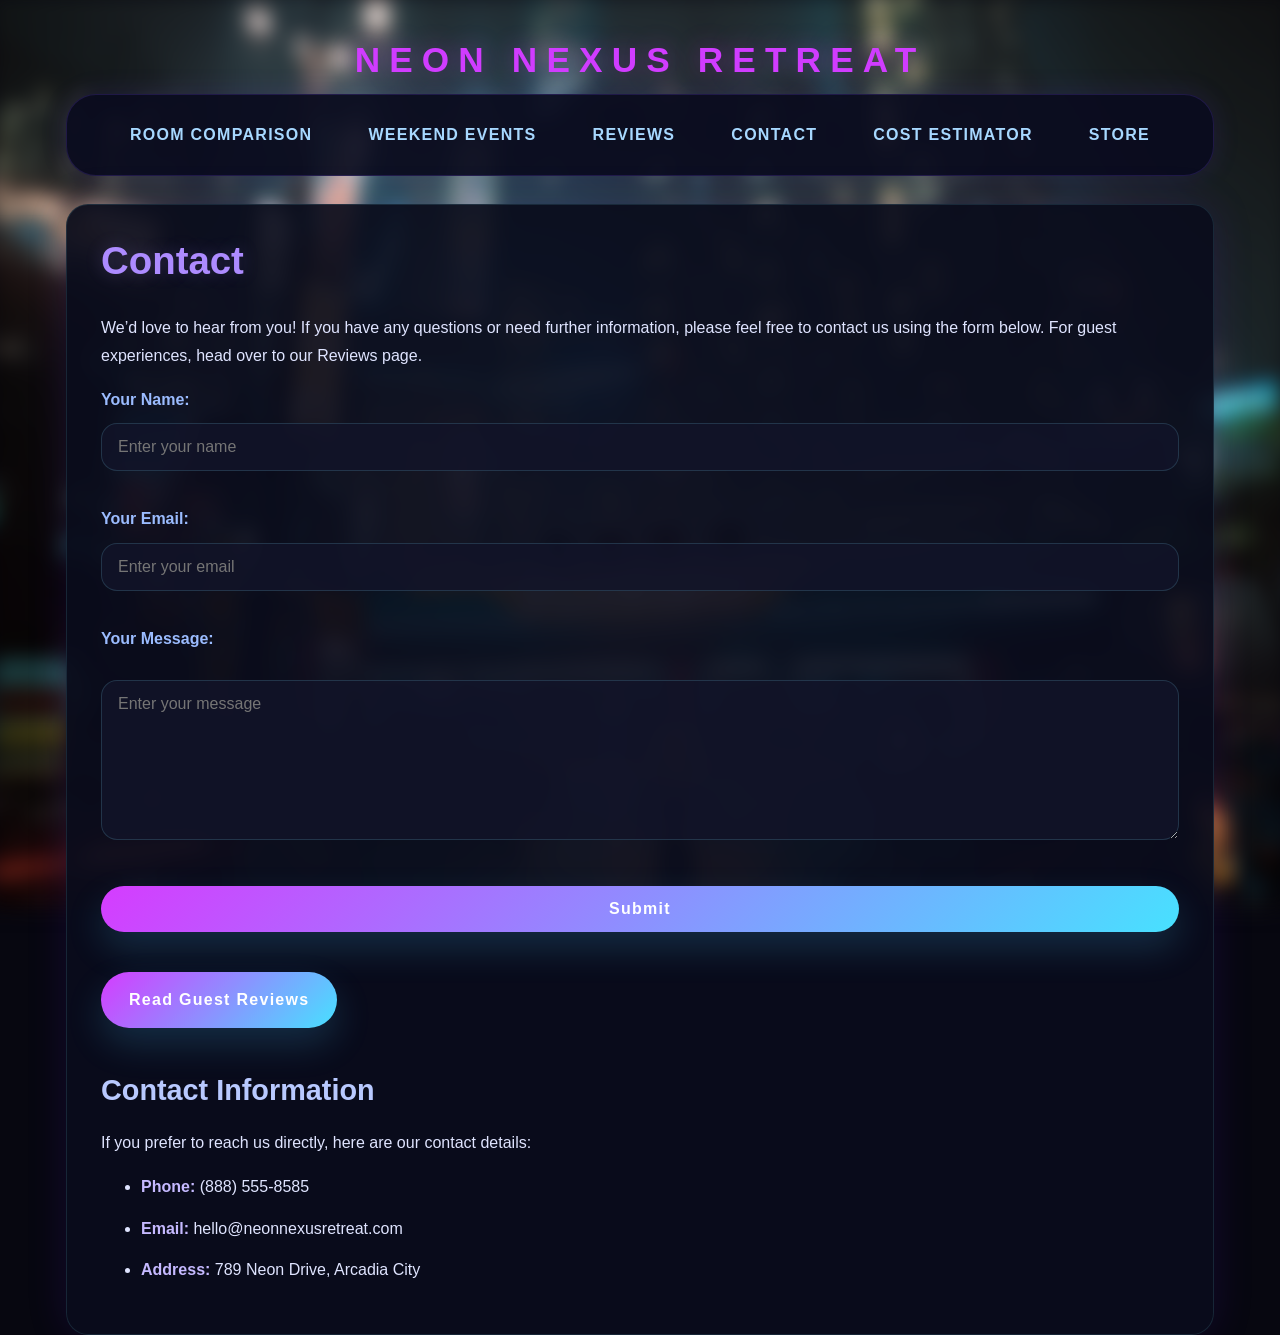
==== commit 3c7ccc5e: "Add files via upload" ====
--- a/contact.html
+++ b/contact.html
@@ -20,6 +20,7 @@
                 <li><a href="reviews.html">Reviews</a></li>
                 <li><a href="contact.html">Contact</a></li>
                 <li><a href="estimate.html">Cost Estimator</a></li>
+                <li><a href="store.html">Store</a></li>
             </ul>
         </nav>
 
--- a/styles/casita.css
+++ b/styles/casita.css
@@ -373,6 +373,78 @@
     border-radius: 28px;
 }
 
+.slideshow {
+    position: relative;
+    max-width: 100%;
+    margin-bottom: 30px;
+    overflow: hidden;
+    border-radius: 24px;
+    border: 1px solid rgba(123, 231, 255, 0.18);
+    box-shadow: inset 0 0 28px rgba(123, 231, 255, 0.12);
+}
+
+.slide {
+    display: none;
+    position: relative;
+    width: 100%;
+    animation: fadeIn 0.9s ease-in-out;
+}
+
+.slide.current {
+    display: block;
+}
+
+.slide img {
+    width: 100%;
+    height: 420px;
+    object-fit: cover;
+    display: block;
+}
+
+.slide-caption {
+    position: absolute;
+    left: 16px;
+    right: 16px;
+    bottom: 18px;
+    padding: 14px 18px;
+    background: rgba(4, 8, 24, 0.76);
+    color: #f4f7ff;
+    font-size: 0.98rem;
+    border-radius: 16px;
+    border: 1px solid rgba(255, 255, 255, 0.08);
+    box-shadow: 0 10px 30px rgba(0, 0, 0, 0.28);
+}
+
+.slide-control {
+    position: absolute;
+    top: 50%;
+    transform: translateY(-50%);
+    width: 50px;
+    height: 50px;
+    border: none;
+    border-radius: 50%;
+    background: rgba(12, 16, 44, 0.82);
+    color: #e5e7ff;
+    font-size: 1.8rem;
+    cursor: pointer;
+    box-shadow: 0 14px 40px rgba(0, 0, 0, 0.35);
+    transition: transform 0.2s ease, background 0.2s ease;
+}
+
+.slide-control:hover {
+    transform: translateY(-50%) scale(1.05);
+    background: rgba(24, 32, 72, 0.9);
+}
+
+.slide-control.prev {
+    left: 16px;
+}
+
+.slide-control.next {
+    right: 16px;
+}
+
+
 .homepage-main h2 {
     color: #c79cff;
 }
@@ -422,6 +494,18 @@
     h3 { font-size: 1.4rem; }
     input, select, textarea { padding: 12px 14px; }
     th, td { padding: 14px 16px; }
+    .slide img {
+        height: 320px;
+    }
+    .slide-control {
+        width: 42px;
+        height: 42px;
+        font-size: 1.4rem;
+    }
+    .slide-caption {
+        font-size: 0.9rem;
+        padding: 12px 14px;
+    }
     #canyon-room-item {
         flex-direction: column;
         text-align: center;
@@ -430,3 +514,272 @@
         min-width: auto;
     }
 }
+
+/* Store and Cart Styles */
+#products {
+    display: grid;
+    grid-template-columns: repeat(auto-fit, minmax(300px, 1fr));
+    gap: 24px;
+    margin-bottom: 40px;
+}
+
+.product {
+    background: rgba(6, 8, 30, 0.72);
+    border: 1px solid rgba(123, 231, 255, 0.14);
+    padding: 24px;
+    border-radius: 24px;
+    box-shadow: 0 26px 50px rgba(0, 0, 0, 0.18);
+    text-align: center;
+}
+
+.product img {
+    width: 100%;
+    height: 200px;
+    object-fit: cover;
+    border-radius: 16px;
+    margin-bottom: 16px;
+}
+
+.product h3 {
+    color: #ad8bff;
+    margin-bottom: 12px;
+}
+
+.product p {
+    color: #dfe4ff;
+    margin-bottom: 12px;
+    line-height: 1.6;
+}
+
+.product .price {
+    font-weight: bold;
+    color: #ffd8ff;
+    font-size: 1.2rem;
+    margin-bottom: 16px;
+}
+
+.add-to-cart {
+    background: linear-gradient(135deg, #d53cff, #47e1ff);
+    color: #ffffff;
+    border: none;
+    padding: 12px 24px;
+    border-radius: 999px;
+    cursor: pointer;
+    font-weight: 700;
+    transition: transform 0.2s ease, box-shadow 0.2s ease;
+}
+
+.add-to-cart:hover {
+    transform: translateY(-2px);
+    box-shadow: 0 16px 36px rgba(71, 202, 255, 0.18);
+}
+
+#cart-summary {
+    background: rgba(10, 12, 29, 0.92);
+    border: 1px solid rgba(123, 231, 255, 0.12);
+    padding: 24px;
+    border-radius: 22px;
+    box-shadow: 0 0 40px rgba(88, 26, 199, 0.16);
+}
+
+#cart-summary h3 {
+    color: #ad8bff;
+    margin-bottom: 16px;
+}
+
+#cart-items ul {
+    list-style: none;
+    padding: 0;
+    margin: 0 0 16px 0;
+}
+
+#cart-items li {
+    display: flex;
+    justify-content: space-between;
+    align-items: center;
+    padding: 12px 0;
+    border-bottom: 1px solid rgba(123, 231, 255, 0.08);
+}
+
+#cart-items li button {
+    background: rgba(255, 0, 0, 0.2);
+    color: #ff6b6b;
+    border: 1px solid rgba(255, 107, 107, 0.3);
+    padding: 6px 12px;
+    border-radius: 8px;
+    cursor: pointer;
+    font-size: 0.9rem;
+}
+
+#cart-items li button:hover {
+    background: rgba(255, 0, 0, 0.3);
+}
+
+#cart-total {
+    font-weight: bold;
+    color: #ffd8ff;
+    font-size: 1.2rem;
+    text-align: right;
+}
+
+#cart-display, #customer-info {
+    margin-bottom: 20px;
+}
+
+#cart-display {
+    background: rgba(10, 12, 29, 0.92);
+    border: 1px solid rgba(123, 231, 255, 0.12);
+    padding: 20px;
+    border-radius: 22px;
+    box-shadow: 0 0 40px rgba(88, 26, 199, 0.16);
+}
+
+#cart-display h3, #customer-info h3 {
+    color: #ad8bff;
+    margin-bottom: 12px;
+    margin-top: 0;
+}
+
+#cart-items-display ul {
+    list-style: none;
+    padding: 0;
+    margin: 0 0 12px 0;
+}
+
+#cart-items-display li {
+    padding: 8px 0;
+    border-bottom: 1px solid rgba(123, 231, 255, 0.08);
+    font-size: 0.95rem;
+}
+
+#cart-total-display {
+    font-weight: bold;
+    color: #ffd8ff;
+    font-size: 1.2rem;
+    text-align: right;
+    margin: 0;
+}
+
+#checkout-form .checkbox-row {
+    display: flex;
+    align-items: center;
+}
+
+#checkout-form .checkbox-label {
+    display: inline-flex;
+    align-items: center;
+    justify-content: flex-start;
+    gap: 10px;
+    margin: 0;
+    line-height: 1.4;
+}
+
+#checkout-form .checkbox-label input[type="checkbox"] {
+    width: auto;
+    min-width: 0;
+    margin: 0;
+    padding: 0;
+    flex: 0 0 auto;
+    transform: scale(1.05);
+    accent-color: #47e1ff;
+    box-shadow: none;
+}
+
+fieldset {
+    border: 1px solid rgba(123, 231, 255, 0.18);
+    border-radius: 12px;
+    padding: 16px;
+    margin: 0;
+    background: rgba(18, 20, 42, 0.85);
+}
+
+legend {
+    color: #ad8bff;
+    font-weight: 700;
+    padding: 0 6px;
+    font-size: 0.9rem;
+}
+
+#validation-errors {
+    background: rgba(255, 0, 0, 0.1);
+    border: 1px solid rgba(255, 0, 0, 0.3);
+    border-radius: 8px;
+    padding: 12px;
+    margin: 0;
+    color: #ff6b6b;
+}
+
+#validation-errors ul {
+    margin: 0;
+    padding-left: 16px;
+}
+
+#validation-errors li {
+    margin: 4px 0;
+}
+
+#order-verification {
+    background: rgba(0, 255, 0, 0.1);
+    border: 1px solid rgba(0, 255, 0, 0.3);
+    border-radius: 12px;
+    padding: 20px;
+    color: #6bff6b;
+    margin-top: 20px;
+}
+
+#order-verification h3 {
+    color: #6bff6b;
+    margin-bottom: 12px;
+}
+
+#order-verification h4 {
+    color: #ad8bff;
+    margin-top: 16px;
+    margin-bottom: 8px;
+    font-size: 1rem;
+}
+
+#order-verification p {
+    margin: 6px 0;
+    color: #dfe4ff;
+    font-size: 0.95rem;
+}
+
+#order-verification ul {
+    margin: 8px 0;
+    padding-left: 16px;
+}
+
+#order-verification li {
+    margin: 4px 0;
+    font-size: 0.95rem;
+}
+
+/* Cart responsive styles */
+@media (max-width: 768px) {
+    #cart-container {
+        flex-direction: column !important;
+    }
+    
+    #cart-main {
+        padding: 16px !important;
+    }
+    
+    #cart-display, #customer-info {
+        margin-bottom: 16px !important;
+    }
+}
+
+#order-verification p {
+    margin: 8px 0;
+    color: #dfe4ff;
+}
+
+#order-verification ul {
+    margin: 12px 0;
+    padding-left: 20px;
+}
+
+#order-verification li {
+    margin: 6px 0;
+}
